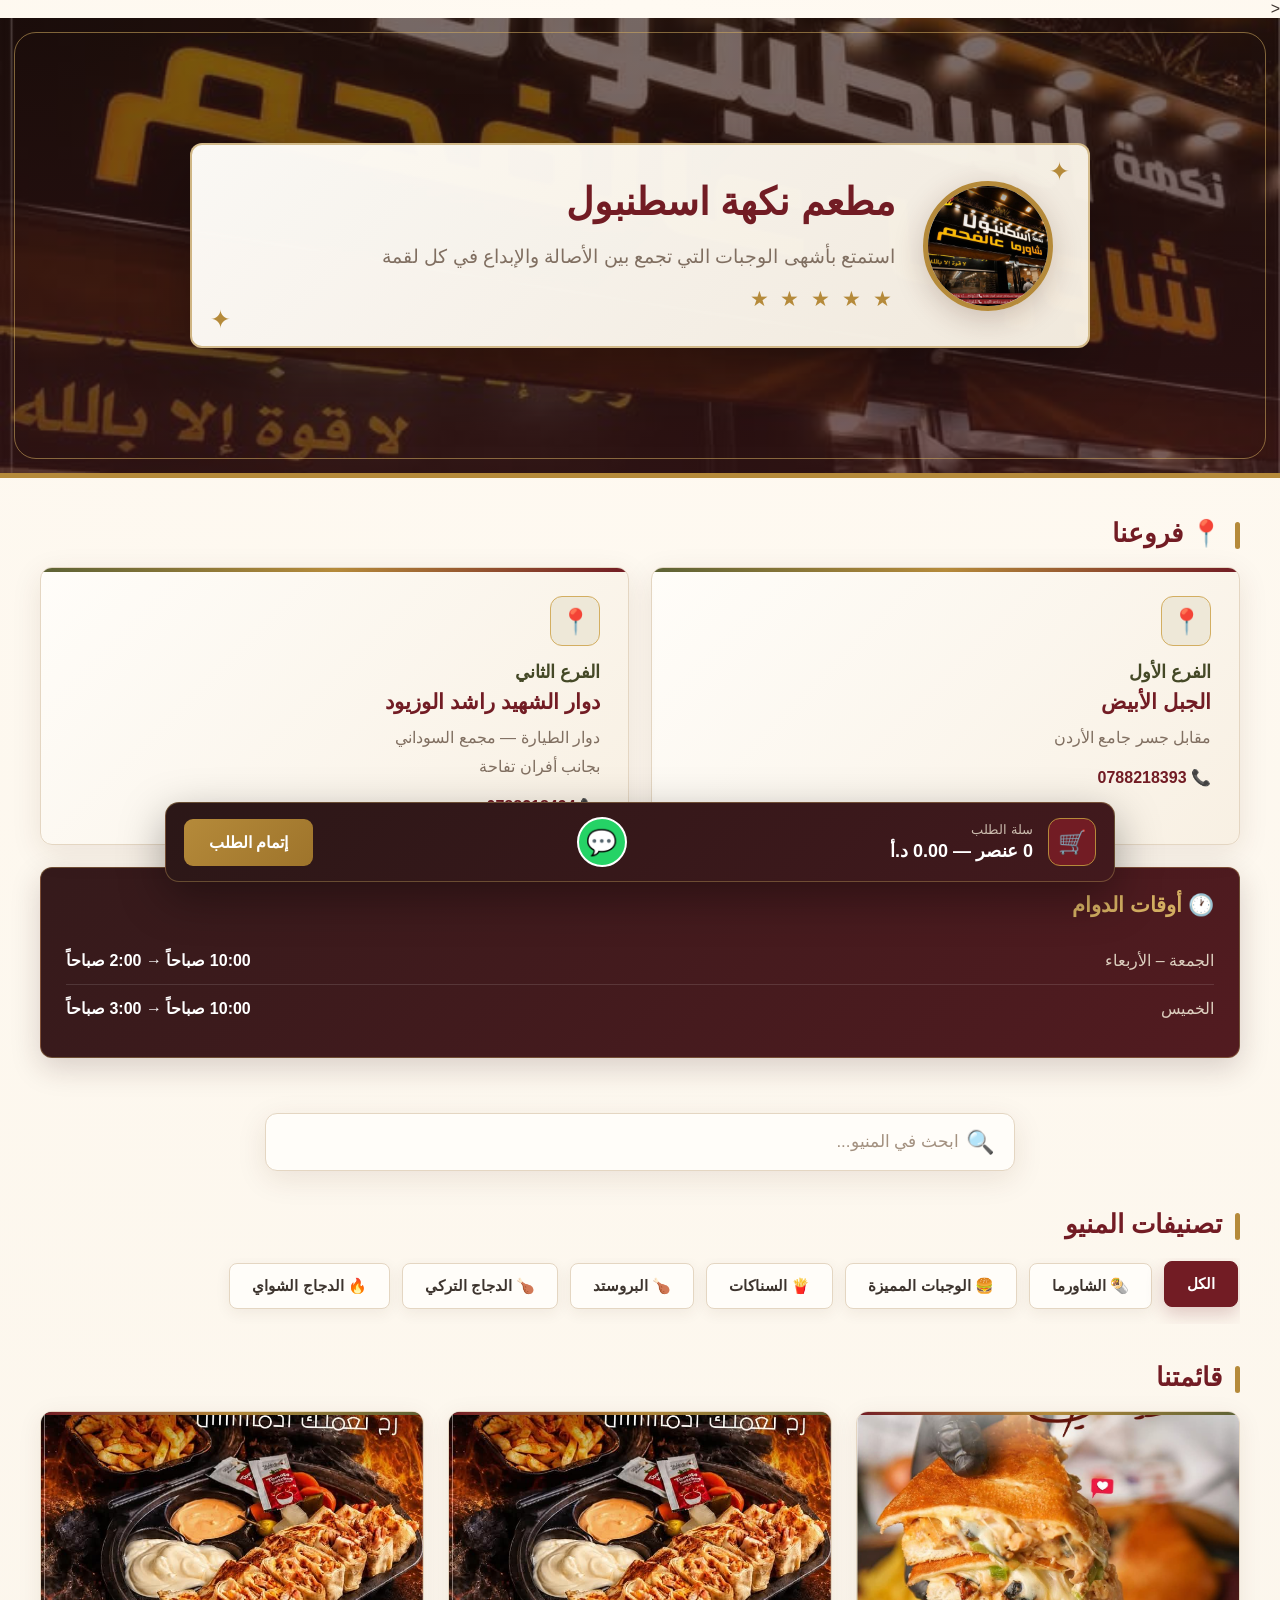
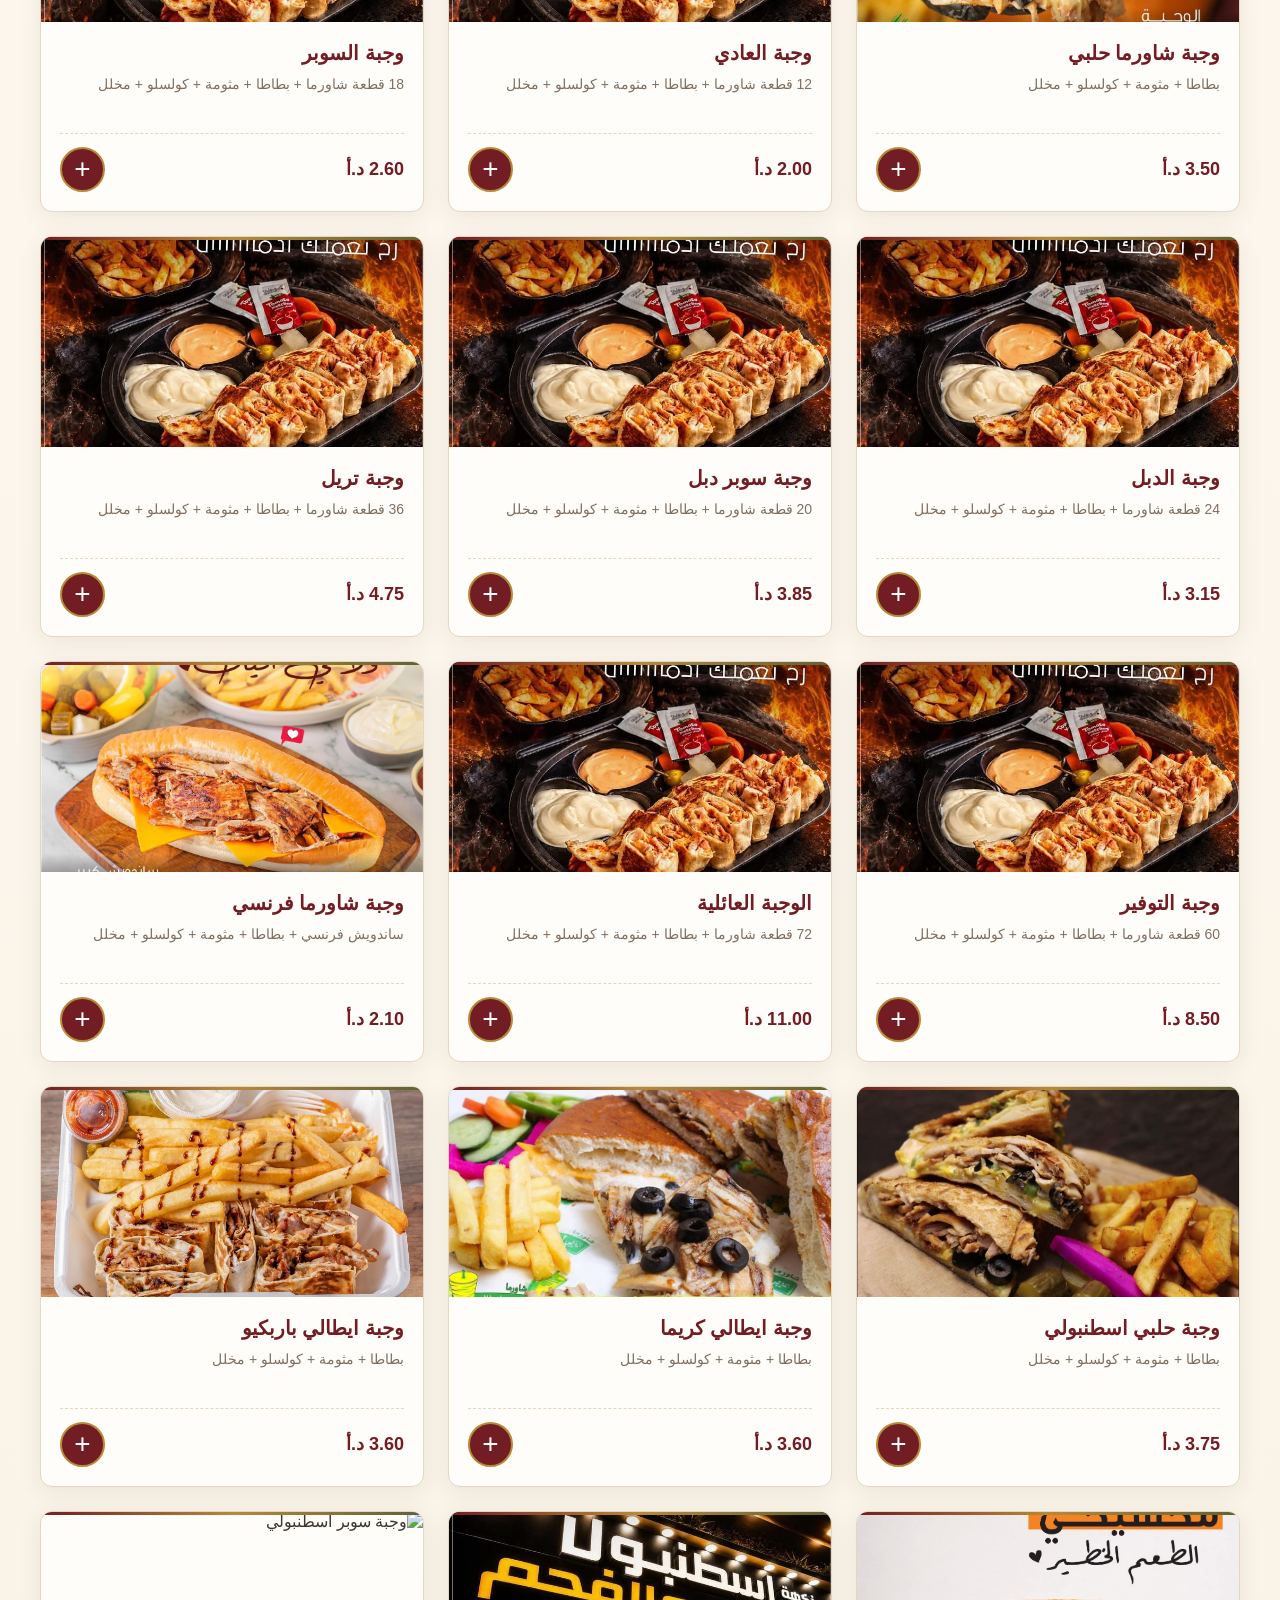
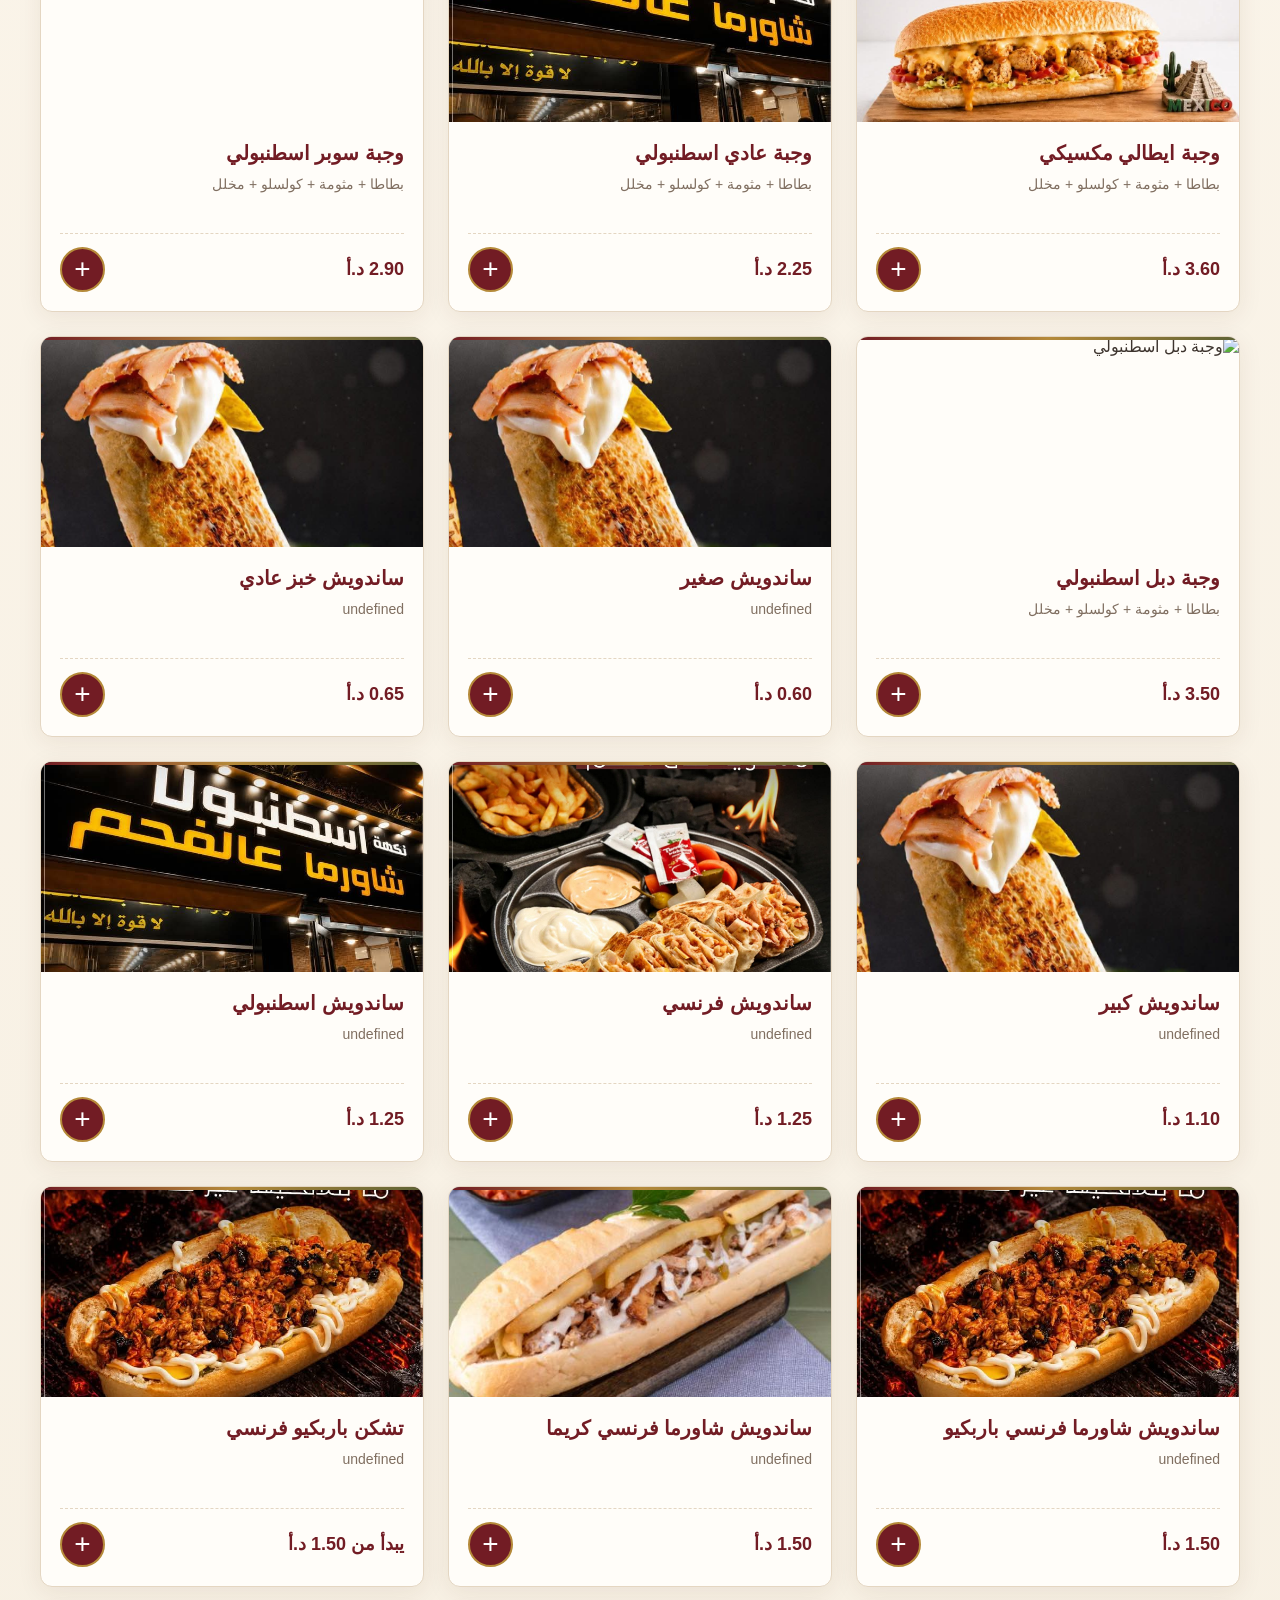
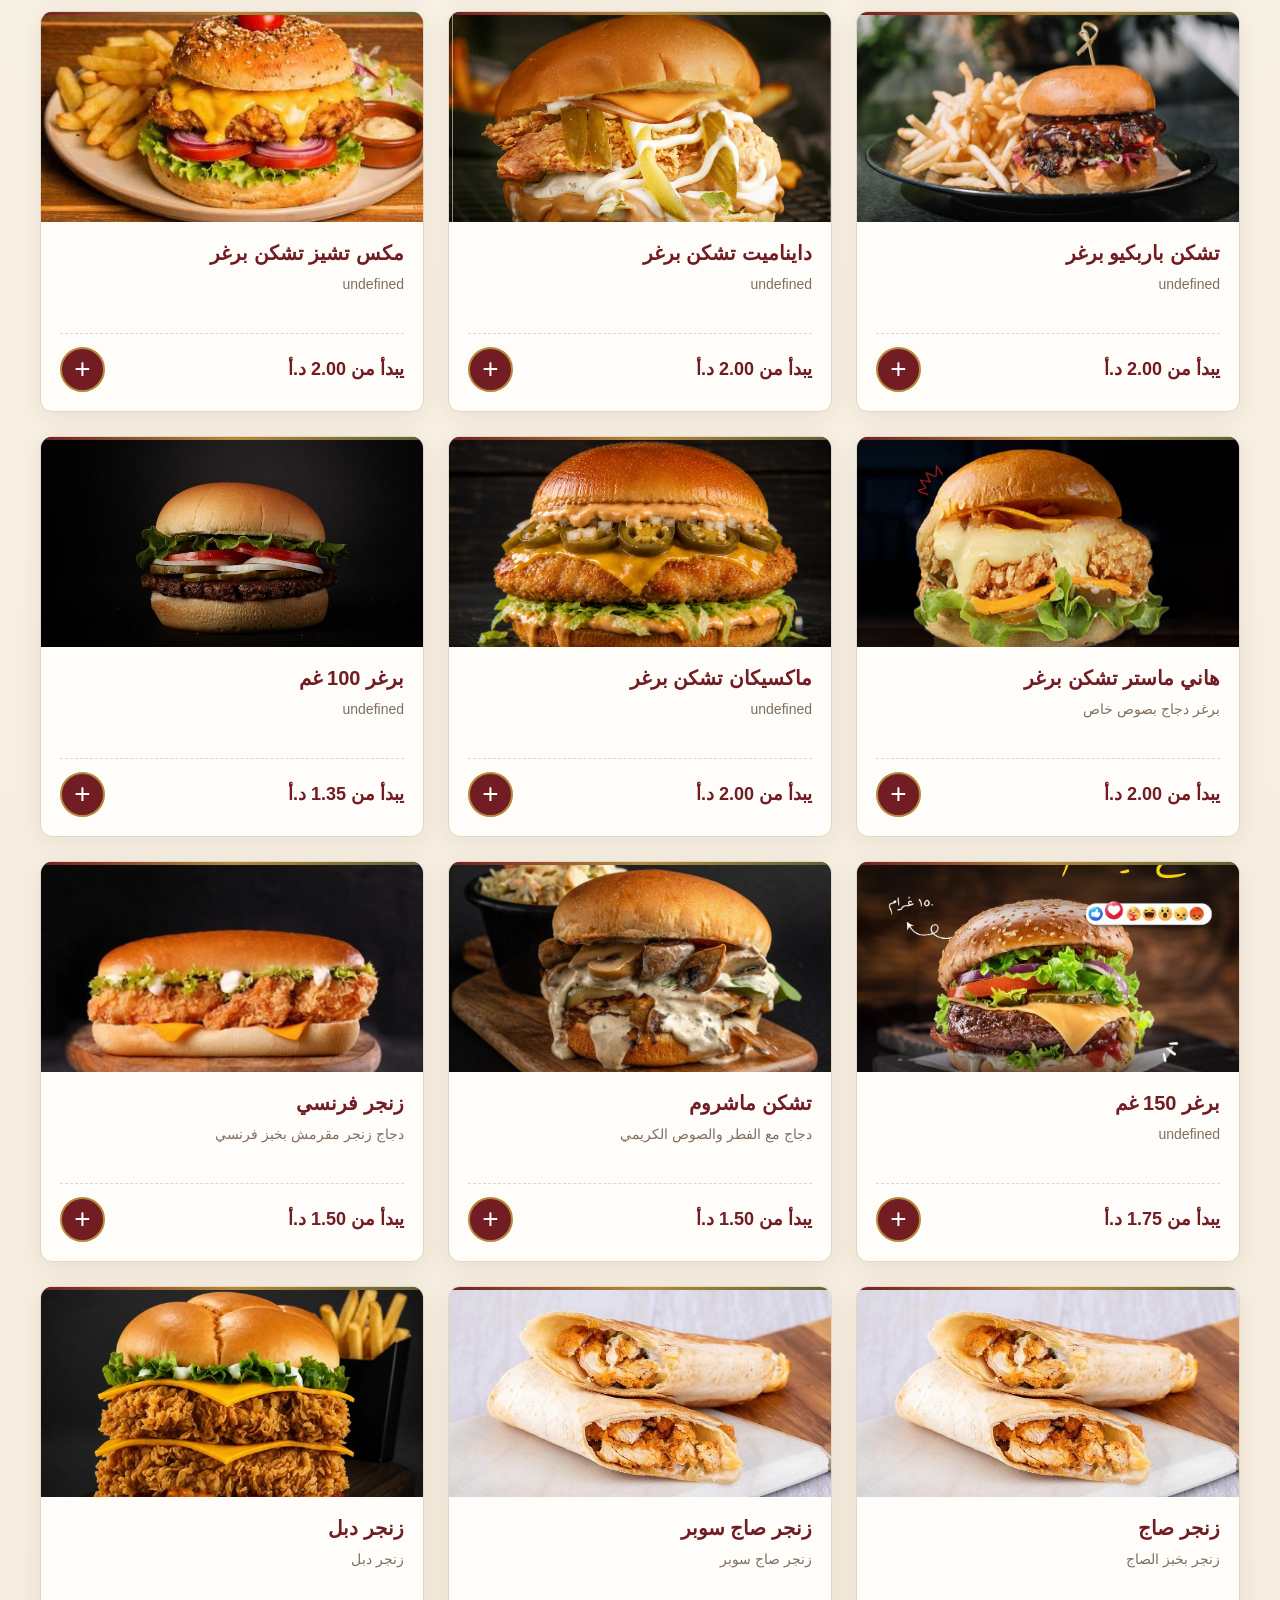
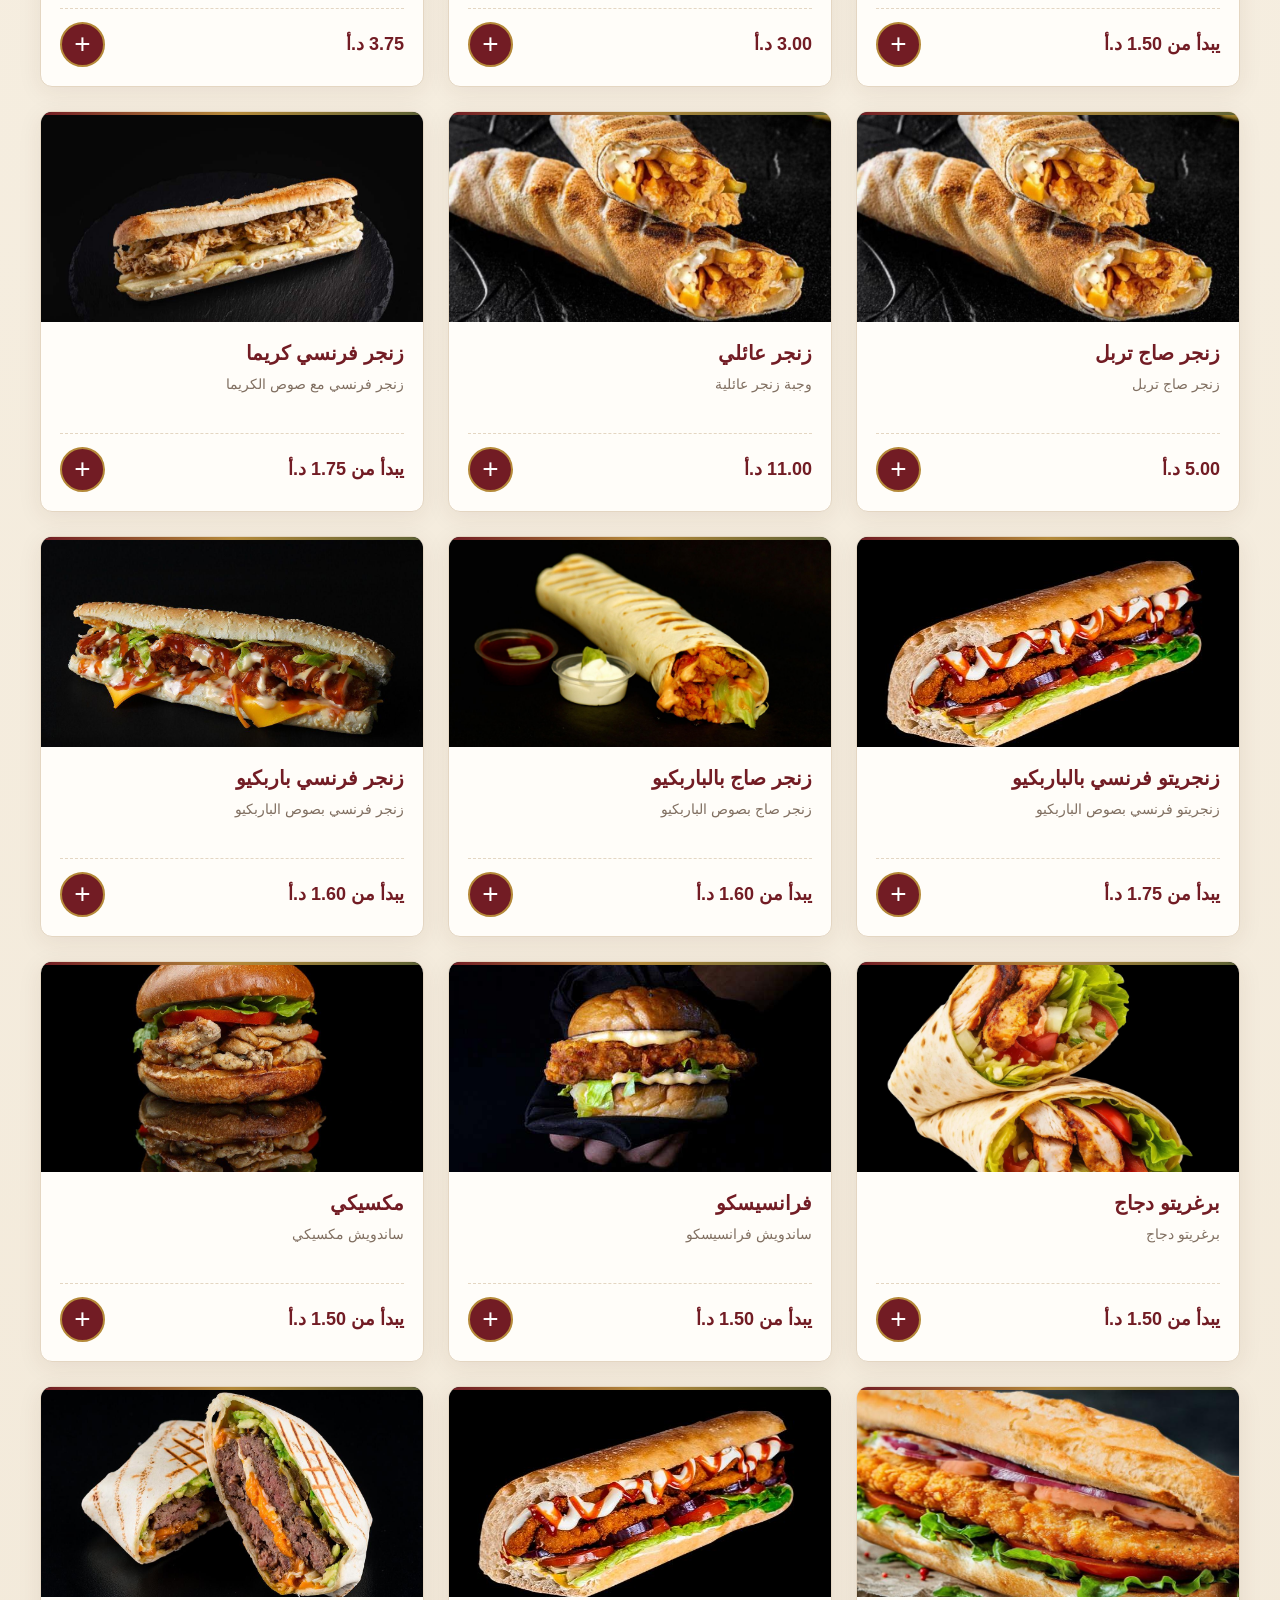
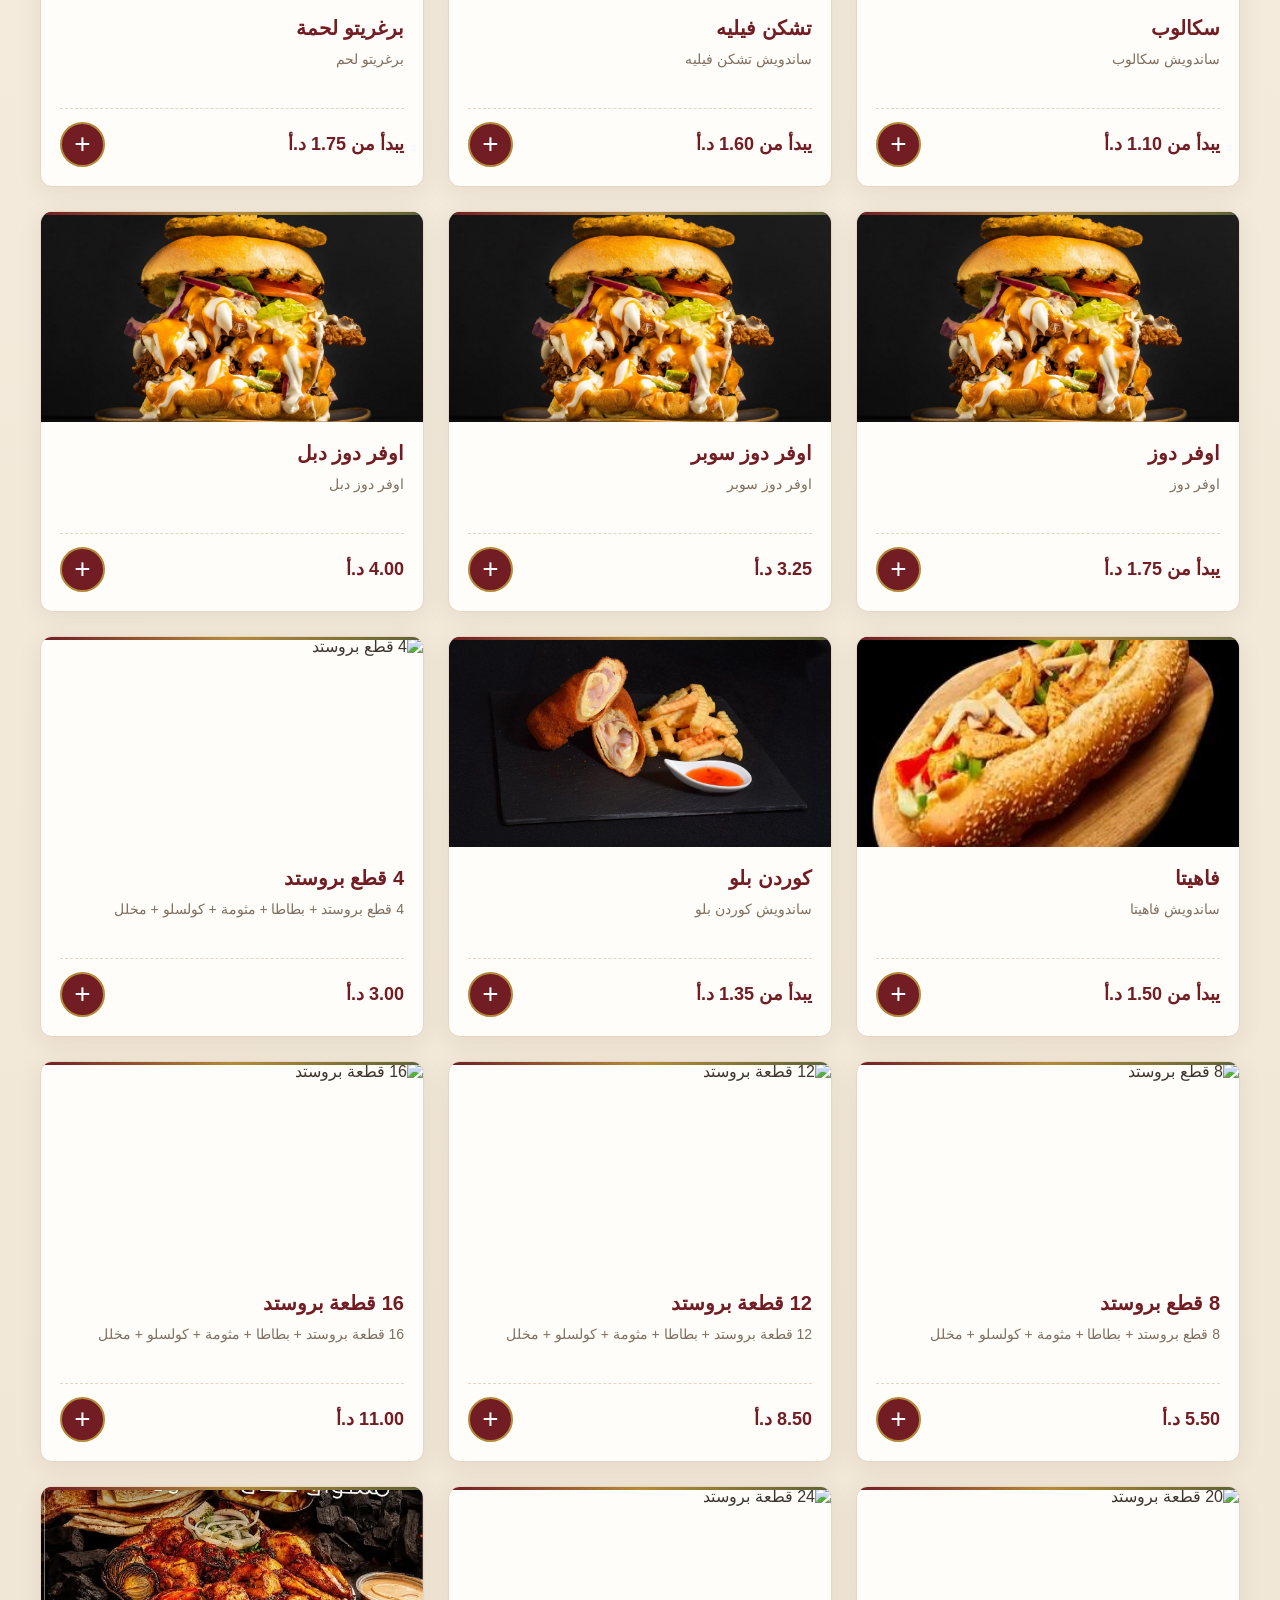
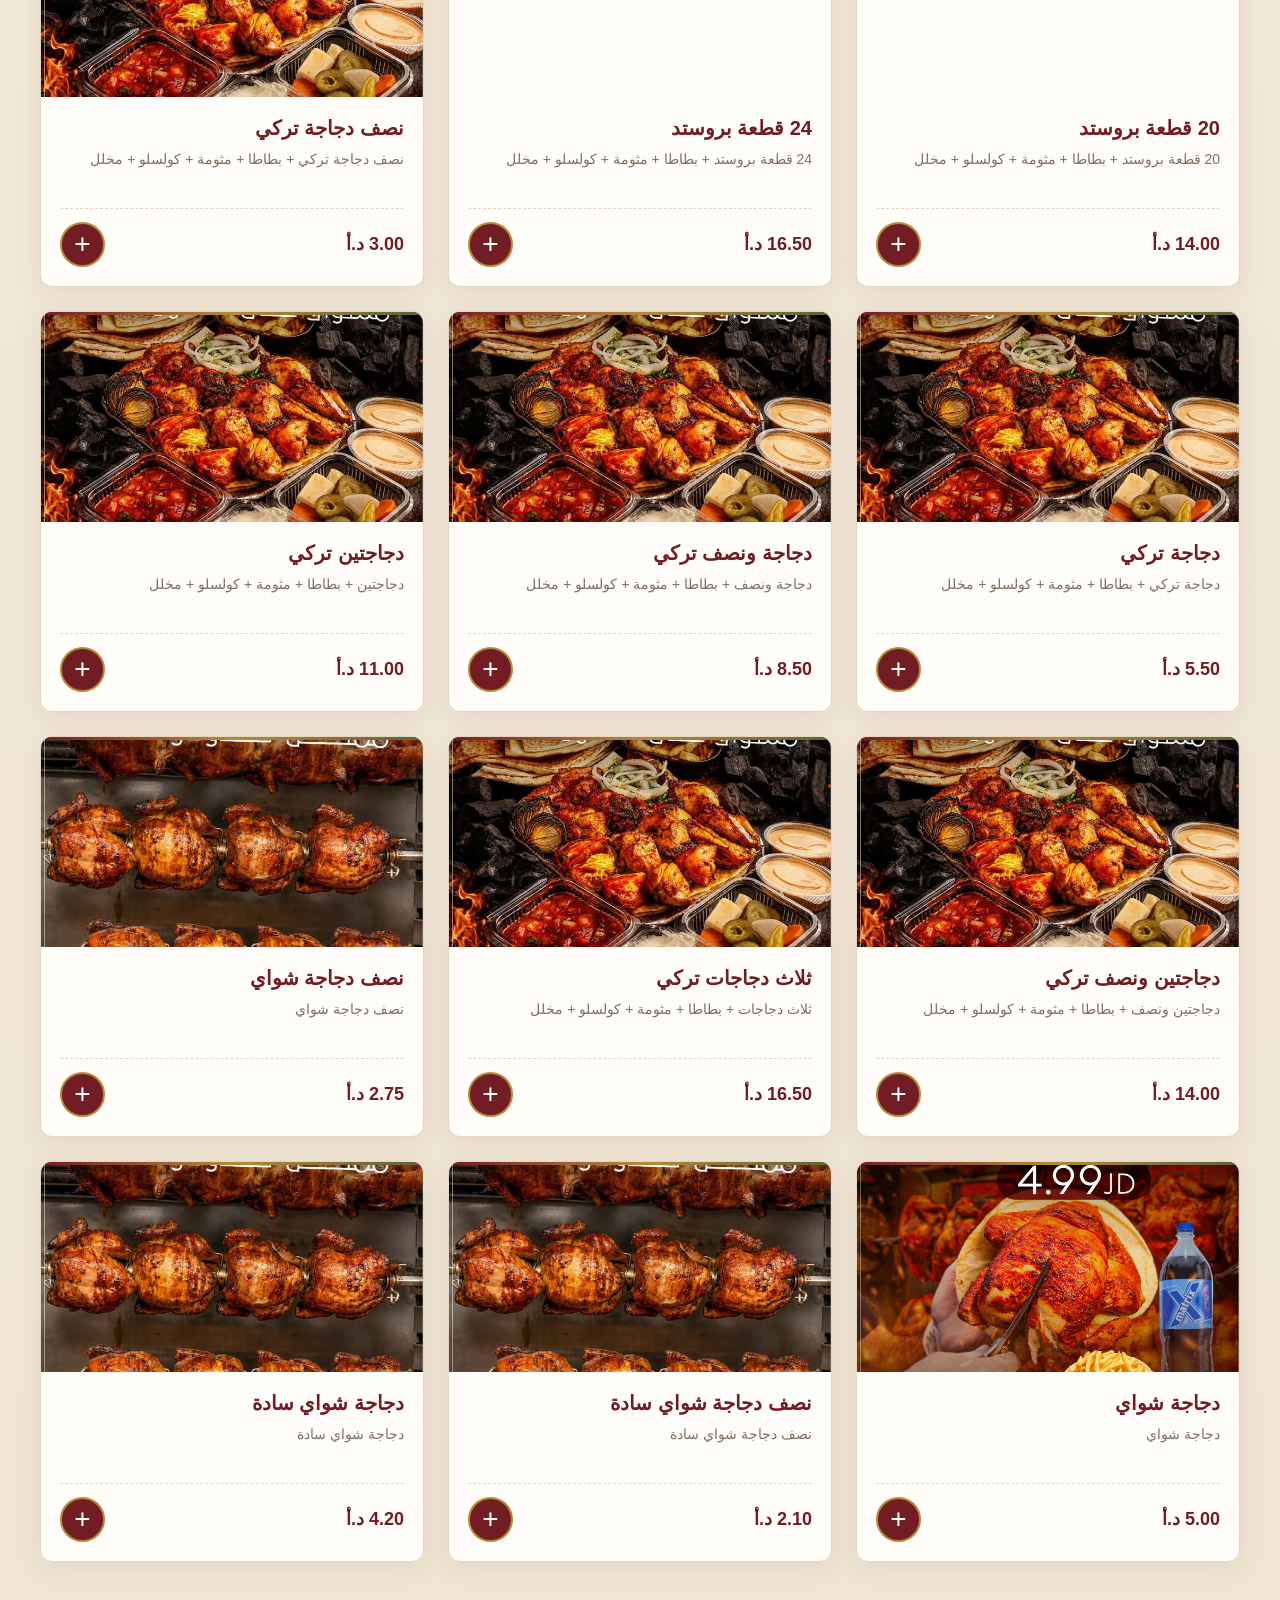
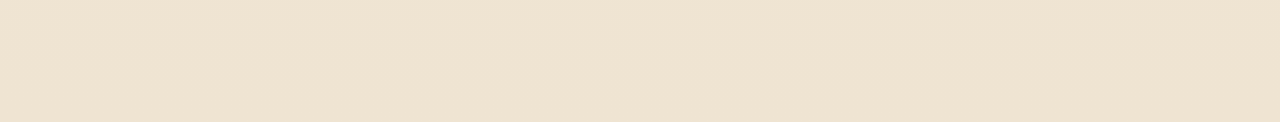
==== index.html @ ce53e2af "Add files via upload" ====
<!DOCTYPE html>
<html lang="ar" dir="rtl">

<head>
  <meta charset="UTF-8">
  <meta name="viewport" content="width=device-width, initial-scale=1.0">

  <title>مطعم نكهة اسطنبول</title>

  <<style>

  /* =========================
     SHAMI THEME
  ========================= */

  * {
    box-sizing: border-box;
    margin: 0;
    padding: 0;
  }

  :root {
    --burgundy: #721c24;
    --burgundy-dark: #4d1118;
    --burgundy-light: #8f2932;
    --olive: #5d6235;
    --olive-dark: #454927;
    --gold: #b58a3a;
    --gold-light: #d3ae61;
    --cream: #f7f0e3;
    --cream-dark: #eee2cf;
    --white: #fffdf9;
    --dark: #241d19;
    --text: #3d342e;
    --muted: #806f61;
    --border: #e4d6c2;
    --shadow: 0 8px 30px rgba(77, 39, 24, 0.10);
  }

  body {
    font-family: Tahoma, Arial, sans-serif;
    background:
      radial-gradient(
        circle at top,
        #fffaf2 0%,
        #f7f0e3 45%,
        #efe4d2 100%
      );
    color: var(--text);
  }


  /* =========================
     HERO
  ========================= */

  .hero {
    min-height: 460px;
    position: relative;

    background:
      linear-gradient(
        rgba(42, 20, 16, 0.62),
        rgba(61, 24, 25, 0.70)
      ),
      url("WhatsApp Image 2026-10-06 at 8.23.24 PM (1).jpeg")
      center/cover;

    display: flex;
    align-items: center;
    justify-content: center;

    padding: 35px 20px;

    border-bottom:
      5px solid var(--gold);
  }

  .hero::before {
    content: "";
    position: absolute;
    inset: 14px;

    border:
      1px solid rgba(211,174,97,0.55);

    border-radius: 22px;

    pointer-events: none;
  }

  .hero-card {
    position: relative;

    width: min(900px, 95%);

    background:
      linear-gradient(
        135deg,
        rgba(255,253,249,0.98),
        rgba(247,240,227,0.97)
      );

    border-radius: 12px;

    padding: 35px;

    display: flex;
    align-items: center;

    gap: 28px;

    box-shadow:
      0 25px 70px rgba(0,0,0,0.30);

    border:
      2px solid rgba(181,138,58,0.55);
  }

  .hero-card::before,
  .hero-card::after {
    content: "✦";

    position: absolute;

    color: var(--gold);

    font-size: 25px;
  }

  .hero-card::before {
    top: 12px;
    right: 18px;
  }

  .hero-card::after {
    bottom: 12px;
    left: 18px;
  }

  .restaurant-logo {
    width: 130px;
    height: 130px;

    min-width: 130px;

    border-radius: 50%;

    object-fit: cover;

    border:
      5px solid var(--gold);

    box-shadow:
      0 8px 30px rgba(75,30,20,0.22);
  }

  .hero-content h1 {
    font-size: 38px;

    color: var(--burgundy);

    margin-bottom: 15px;

    font-weight: 800;
  }

  .hero-content p {
    font-size: 19px;

    line-height: 1.9;

    color: var(--muted);
  }

  .stars {
    color: var(--gold);

    font-size: 21px;

    margin-top: 12px;

    letter-spacing: 3px;
  }


  /* =========================
     MAIN
  ========================= */

  .container {
    width: min(1200px, 94%);

    margin: auto;

    padding-bottom: 160px;
  }


  /* =========================
     SEARCH
  ========================= */

  .search-box {
    margin: 35px auto 25px;

    position: relative;

    max-width: 750px;
  }

  .search-box input {
    width: 100%;

    padding: 18px 55px 18px 20px;

    border:
      1px solid var(--border);

    border-radius: 12px;

    background: var(--white);

    box-shadow: var(--shadow);

    font-size: 17px;

    outline: none;

    color: var(--text);
  }

  .search-box input::placeholder {
    color: #a39180;
  }

  .search-box input:focus {
    border-color: var(--gold);

    box-shadow:
      0 5px 25px rgba(181,138,58,0.15);
  }

  .search-icon {
    position: absolute;

    right: 20px;

    top: 50%;

    transform: translateY(-50%);

    font-size: 23px;

    color: var(--burgundy);
  }


  /* =========================
     SECTION TITLE
  ========================= */

  .section-title {
    font-size: 26px;

    margin: 38px 0 18px;

    color: var(--burgundy);

    font-weight: 800;

    position: relative;

    padding-right: 18px;
  }

  .section-title::before {
    content: "";

    position: absolute;

    right: 0;
    top: 4px;

    width: 5px;
    height: 27px;

    background: var(--gold);

    border-radius: 4px;
  }


  /* =========================
     CATEGORIES
  ========================= */

  .categories {
    display: flex;

    gap: 12px;

    overflow-x: auto;

    padding: 5px 2px 15px;
  }

  .categories::-webkit-scrollbar {
    display: none;
  }

  .category-btn {
    border:
      1px solid var(--border);

    background: var(--white);

    color: var(--text);

    padding: 13px 22px;

    border-radius: 8px;

    white-space: nowrap;

    cursor: pointer;

    font-size: 15px;

    font-weight: 600;

    box-shadow:
      0 4px 15px rgba(77,39,24,0.07);

    transition: 0.25s;
  }

  .category-btn:hover,
  .category-btn.active {
    background: var(--burgundy);

    border-color: var(--burgundy);

    color: white;

    transform: translateY(-2px);

    box-shadow:
      0 7px 18px rgba(114,28,36,0.22);
  }


  /* =========================
     MENU
  ========================= */

  .menu-grid {
    display: grid;

    grid-template-columns:
      repeat(3, 1fr);

    gap: 24px;
  }

  .food-card {
    background: var(--white);

    border-radius: 12px;

    overflow: hidden;

    box-shadow:
      0 5px 25px rgba(77,39,24,0.08);

    transition: 0.25s;

    border:
      1px solid var(--border);

    position: relative;
  }

  .food-card::after {
    content: "";

    position: absolute;

    top: 0;
    left: 0;
    right: 0;

    height: 3px;

    background:
      linear-gradient(
        90deg,
        var(--burgundy),
        var(--gold),
        var(--olive)
      );
  }

  .food-card:hover {
    transform: translateY(-6px);

    box-shadow:
      0 15px 35px rgba(77,39,24,0.15);
  }

  .food-image {
    width: 100%;

    height: 210px;

    object-fit: cover;

    display: block;
  }

  .food-info {
    padding: 19px;
  }

  .food-info h3 {
    font-size: 20px;

    margin-bottom: 8px;

    color: var(--burgundy);

    font-weight: 800;
  }

  .food-description {
    color: var(--muted);

    font-size: 14px;

    line-height: 1.7;

    min-height: 45px;
  }

  .food-bottom {
    display: flex;

    align-items: center;

    justify-content: space-between;

    gap: 10px;

    margin-top: 15px;

    padding-top: 13px;

    border-top:
      1px dashed var(--border);
  }

  .price {
    font-size: 18px;

    font-weight: bold;

    color: var(--burgundy);
  }

  .add-btn {
    width: 45px;

    height: 45px;

    border:
      2px solid var(--gold);

    border-radius: 50%;

    background: var(--burgundy);

    color: white;

    font-size: 28px;

    cursor: pointer;

    transition: 0.2s;

    flex-shrink: 0;
  }

  .add-btn:hover {
    background: var(--gold);

    border-color: var(--gold);

    transform: scale(1.08);
  }


  /* =========================
     BRANCHES
  ========================= */

  .branches-section {
    width: min(1200px, 94%);

    margin: 40px auto 0;

    padding-bottom: 20px;
  }

  .branches-grid {
    display: grid;

    grid-template-columns:
      repeat(2, 1fr);

    gap: 22px;
  }

  .branch-card {
    background:
      linear-gradient(
        135deg,
        var(--white),
        #f8f0e3
      );

    border-radius: 12px;

    padding: 28px;

    box-shadow: var(--shadow);

    border:
      1px solid var(--border);

    transition: 0.25s;

    position: relative;

    overflow: hidden;
  }

  .branch-card::before {
    content: "";

    position: absolute;

    top: 0;
    right: 0;

    width: 100%;
    height: 4px;

    background:
      linear-gradient(
        90deg,
        var(--olive),
        var(--gold),
        var(--burgundy)
      );
  }

  .branch-card:hover {
    transform: translateY(-5px);

    box-shadow:
      0 12px 30px rgba(77,39,24,0.14);
  }

  .branch-icon {
    width: 50px;

    height: 50px;

    border-radius: 12px;

    background: #eee8d8;

    border:
      1px solid var(--gold-light);

    display: flex;

    align-items: center;

    justify-content: center;

    font-size: 25px;

    margin-bottom: 15px;
  }

  .branch-card h3 {
    color: var(--olive-dark);

    font-size: 18px;

    margin-bottom: 7px;
  }

  .branch-card h4 {
    color: var(--burgundy);

    font-size: 21px;

    margin-bottom: 10px;
  }

  .branch-card p {
    color: var(--muted);

    line-height: 1.8;

    margin-bottom: 15px;
  }

  .branch-card a {
    color: var(--burgundy);

    text-decoration: none;

    font-weight: bold;
  }

  .branch-card a:hover {
    color: var(--gold);
  }


  /* =========================
     WORKING HOURS
  ========================= */

  .working-hours {
    background:
      linear-gradient(
        135deg,
        #351a1b,
        #521b20
      );

    color: white;

    margin-top: 22px;

    border-radius: 12px;

    padding: 25px;

    border:
      1px solid rgba(211,174,97,0.35);

    box-shadow:
      0 10px 30px rgba(50,20,20,0.18);
  }

  .working-hours h3 {
    margin-bottom: 20px;

    font-size: 21px;

    color: var(--gold-light);
  }

  .hours-row {
    display: flex;

    justify-content: space-between;

    gap: 20px;

    padding: 14px 0;

    border-bottom:
      1px solid rgba(255,255,255,0.12);
  }

  .hours-row:last-child {
    border-bottom: none;
  }

  .hours-row span {
    color: #ddcfbf;
  }

  .hours-row strong {
    color: white;
  }


  /* =========================
     CART BAR
  ========================= */

  .cart-bar {
    position: fixed;

    bottom: 18px;

    left: 50%;

    transform: translateX(-50%);

    width: min(950px, 94%);

    background:
      linear-gradient(
        135deg,
        #2b1717,
        #42191d
      );

    color: white;

    border-radius: 14px;

    padding: 14px 18px;

    display: flex;

    align-items: center;

    justify-content: space-between;

    gap: 15px;

    box-shadow:
      0 15px 45px rgba(0,0,0,0.35);

    z-index: 1000;

    border:
      1px solid rgba(211,174,97,0.35);
  }

  .cart-info {
    display: flex;

    align-items: center;

    gap: 15px;
  }

  .cart-icon {
    width: 48px;

    height: 48px;

    background: var(--burgundy);

    border:
      1px solid var(--gold);

    border-radius: 12px;

    display: flex;

    align-items: center;

    justify-content: center;

    font-size: 23px;
  }

  .cart-text small {
    display: block;

    color: #cbbcae;

    margin-bottom: 3px;
  }

  .cart-text strong {
    font-size: 18px;

    color: white;
  }

  .checkout-btn {
    border: none;

    background:
      linear-gradient(
        135deg,
        var(--gold),
        #9e742b
      );

    color: white;

    padding: 14px 25px;

    border-radius: 9px;

    font-size: 16px;

    font-weight: bold;

    cursor: pointer;

    transition: 0.2s;
  }

  .checkout-btn:hover {
    background:
      linear-gradient(
        135deg,
        #d1a953,
        #b4832e
      );

    transform: translateY(-2px);
  }

  .whatsapp-btn {
    width: 50px;

    height: 50px;

    border:
      2px solid white;

    border-radius: 50%;

    background: #25D366;

    color: white;

    font-size: 25px;

    cursor: pointer;

    transition: 0.2s;
  }

  .whatsapp-btn:hover {
    transform: scale(1.08);
  }


  /* =========================
     MODAL
  ========================= */

  .modal-overlay {
    position: fixed;

    inset: 0;

    background:
      rgba(40,20,15,0.72);

    display: none;

    align-items: center;

    justify-content: center;

    z-index: 2000;

    padding: 20px;

    backdrop-filter: blur(4px);
  }

  .modal-overlay.show {
    display: flex;
  }

  .modal {
    width: min(520px, 100%);

    background:
      linear-gradient(
        135deg,
        #fffdf9,
        #f7f0e3
      );

    border-radius: 15px;

    padding: 25px;

    max-height: 90vh;

    overflow-y: auto;

    border:
      1px solid var(--gold-light);

    box-shadow:
      0 25px 70px rgba(0,0,0,0.35);
  }

  .modal-header {
    display: flex;

    justify-content: space-between;

    align-items: center;

    margin-bottom: 20px;
  }

  .modal-header h2 {
    color: var(--burgundy);
  }

  .close-btn {
    border:
      1px solid var(--border);

    background: #eee5d8;

    color: var(--burgundy);

    width: 38px;

    height: 38px;

    border-radius: 50%;

    font-size: 20px;

    cursor: pointer;
  }

  .close-btn:hover {
    background: var(--burgundy);

    color: white;
  }

  .selected-food {
    display: flex;

    gap: 15px;

    align-items: center;

    background: #f1e8da;

    padding: 12px;

    border-radius: 12px;

    margin-bottom: 20px;

    border:
      1px solid var(--border);
  }

  .selected-food img {
    width: 75px;

    height: 75px;

    border-radius: 10px;

    object-fit: cover;
  }

  .selected-food h3 {
    margin-bottom: 6px;

    color: var(--burgundy);
  }


  /* =========================
     OPTIONS
  ========================= */

  .size-title {
    font-weight: bold;

    margin-bottom: 12px;

    color: var(--olive-dark);
  }

  .sizes {
    display: grid;

    gap: 10px;

    margin-bottom: 20px;
  }

  .size-option {
    border:
      2px solid var(--border);

    padding: 14px;

    border-radius: 10px;

    cursor: pointer;

    display: flex;

    justify-content: space-between;

    align-items: center;

    transition: 0.2s;

    background: white;
  }

  .size-option:hover {
    border-color: var(--gold);
  }

  .size-option.selected {
    border-color: var(--burgundy);

    background: #fbf0ee;

    box-shadow:
      0 4px 12px rgba(114,28,36,0.08);
  }

  .size-option strong {
    color: var(--burgundy);
  }

  .modal-add {
    width: 100%;

    border: none;

    background:
      linear-gradient(
        135deg,
        var(--burgundy),
        var(--burgundy-dark)
      );

    color: white;

    padding: 16px;

    border-radius: 10px;

    font-size: 17px;

    font-weight: bold;

    cursor: pointer;

    transition: 0.2s;
  }

  .modal-add:hover {
    background: var(--olive-dark);

    transform: translateY(-1px);
  }


  /* =========================
     EMPTY SEARCH
  ========================= */

  .empty-search {
    grid-column: 1 / -1;

    text-align: center;

    padding: 60px 20px;

    color: var(--muted);
  }

  .empty-search div {
    font-size: 55px;

    margin-bottom: 15px;
  }


  /* =========================
     RESPONSIVE
  ========================= */

  @media (max-width: 900px) {

    .menu-grid {
      grid-template-columns:
        repeat(2, 1fr);
    }

  }


  @media (max-width: 650px) {

    .hero {
      min-height: 400px;
    }

    .hero::before {
      inset: 8px;
    }

    .hero-card {
      flex-direction: column;

      text-align: center;

      padding: 25px 18px;
    }

    .restaurant-logo {
      width: 105px;

      height: 105px;

      min-width: 105px;
    }

    .hero-content h1 {
      font-size: 28px;
    }

    .hero-content p {
      font-size: 16px;
    }

    .menu-grid {
      grid-template-columns: 1fr;
    }

    .food-image {
      height: 230px;
    }

    .branches-grid {
      grid-template-columns: 1fr;
    }

    .hours-row {
      flex-direction: column;

      gap: 6px;
    }

    .cart-bar {
      padding: 10px;

      border-radius: 12px;
    }

    .cart-text strong {
      font-size: 14px;
    }

    .checkout-btn {
      padding: 12px 15px;

      font-size: 14px;
    }

    .whatsapp-btn {
      display: none;
    }

  }

</style>

</head>


<body>


  <!-- =========================
       HERO
  ========================= -->

  <section class="hero">

    <div class="hero-card">

      <img
        class="restaurant-logo"
        src="WhatsApp Image 2026-10-06 at 8.23.24 PM (1).jpeg"
        alt="مطعم نكهة اسطنبول"
      >

      <div class="hero-content">

        <h1>
          مطعم نكهة اسطنبول
        </h1>

        <p>
          استمتع بأشهى الوجبات التي تجمع بين الأصالة
          والإبداع في كل لقمة
        </p>

        <div class="stars">
          ★ ★ ★ ★ ★
        </div>

      </div>

    </div>

  </section>



  <!-- =========================
       BRANCHES
  ========================= -->

  <section class="branches-section">

    <h2 class="section-title">
      📍 فروعنا
    </h2>

    <div class="branches-grid">


      <!-- BRANCH 1 -->

      <div class="branch-card">

        <div class="branch-icon">
          📍
        </div>

        <h3>
          الفرع الأول
        </h3>

        <h4>
          الجبل الأبيض
        </h4>

        <p>
          مقابل جسر جامع الأردن
        </p>

        <a href="tel:0788218393">
          📞 0788218393
        </a>

      </div>


      <!-- BRANCH 2 -->

      <div class="branch-card">

        <div class="branch-icon">
          📍
        </div>

        <h3>
          الفرع الثاني
        </h3>

        <h4>
          دوار الشهيد راشد الوزيود
        </h4>

        <p>
          دوار الطيارة — مجمع السوداني
          <br>
          بجانب أفران تفاحة
        </p>

        <a href="tel:0788218494">
          📞 0788218494
        </a>

      </div>

    </div>


    <!-- WORKING HOURS -->

    <div class="working-hours">

      <h3>
        🕐 أوقات الدوام
      </h3>

      <div class="hours-row">

        <span>
          الجمعة – الأربعاء
        </span>

        <strong>
          10:00 صباحاً → 2:00 صباحاً
        </strong>

      </div>

      <div class="hours-row">

        <span>
          الخميس
        </span>

        <strong>
          10:00 صباحاً → 3:00 صباحاً
        </strong>

      </div>

    </div>

  </section>



  <!-- =========================
       MAIN
  ========================= -->

  <main class="container">


    <!-- SEARCH -->

    <div class="search-box">

      <span class="search-icon">
        🔍
      </span>

      <input
        type="text"
        id="searchInput"
        placeholder="ابحث في المنيو..."
      >

    </div>



    <!-- CATEGORIES -->

    <h2 class="section-title">
      تصنيفات المنيو
    </h2>


    <div class="categories">

      <button
        class="category-btn active"
        data-category="all">

        الكل

      </button>


      <button
        class="category-btn"
        data-category="shawarma">

        🌯 الشاورما

      </button>


      <button
        class="category-btn"
        data-category="special">

        🍔 الوجبات المميزة

      </button>


      <button
        class="category-btn"
        data-category="snacks">

        🍟 السناكات

      </button>


      <button
        class="category-btn"
        data-category="broasted">

        🍗 البروستد

      </button>


      <button
        class="category-btn"
        data-category="turkish">

        🍗 الدجاج التركي

      </button>


      <button
        class="category-btn"
        data-category="grilled">

        🔥 الدجاج الشواي

      </button>

    </div>



    <!-- MENU -->

    <h2 class="section-title">
      قائمتنا
    </h2>


    <div
      class="menu-grid"
      id="menuGrid">

    </div>


  </main>



  <!-- =========================
       CART BAR
  ========================= -->

  <div class="cart-bar">

    <div class="cart-info">

      <div class="cart-icon">
        🛒
      </div>

      <div class="cart-text">

        <small>
          سلة الطلب
        </small>

        <strong>

          <span id="cartCount">
            0
          </span>

          عنصر —

          <span id="cartTotal">
            0.00
          </span>

          د.أ

        </strong>

      </div>

    </div>


    <button
      class="whatsapp-btn"
      onclick="openWhatsApp()">

      💬

    </button>


    <button
      class="checkout-btn"
      onclick="goToCart()">

      إتمام الطلب

    </button>

  </div>



  <!-- =========================
       PRODUCT MODAL
  ========================= -->

  <div
    class="modal-overlay"
    id="sizeModal">


    <div class="modal">


      <div class="modal-header">

        <h2>
          اختر طلبك
        </h2>

        <button
          class="close-btn"
          onclick="closeModal()">

          ×

        </button>

      </div>


      <div
        class="selected-food"
        id="selectedFood">

      </div>


      <div class="size-title">

        اختر النوع:

      </div>


      <div
        class="sizes"
        id="sizesContainer">

      </div>


      <button
        class="modal-add"
        onclick="addSelectedToCart()">

        إضافة إلى السلة 🛒

      </button>


    </div>

  </div>



  <script>


    /* =========================================
       MENU DATA
    ========================================= */

    const menu = [


      /* =========================
         SHAWARMA
      ========================= */

      {
        id: 1,
        name: "وجبة شاورما حلبي",
        category: "shawarma",
        description:
          "بطاطا + مثومة + كولسلو + مخلل",
        image:
          "WhatsApp Image 2026-10-06 at 8.56.20 PM (2).jpeg",
        options: [
          {
            name: "وجبة",
            price: 3.50
          }
        ]
      },


      {
        id: 2,
        name: "وجبة العادي",
        category: "shawarma",
        description:
        " 12 قطعة شاورما + بطاطا + مثومة + كولسلو + مخلل",
        image:
          "WhatsApp Image 2026-10-06 at 8.23.24 PM.jpeg",
        options: [
          {
            name: "وجبة",
            price: 2.00
          }
        ]
      },


      {
        id: 3,
        name: "وجبة السوبر",
        category: "shawarma",
        description:
          "18 قطعة شاورما + بطاطا + مثومة + كولسلو + مخلل",
        image:
          "WhatsApp Image 2026-10-06 at 8.23.24 PM.jpeg",
        options: [
          {
            name: "وجبة",
            price: 2.60
          }
        ]
      },


      {
        id: 4,
        name: "وجبة الدبل",
        category: "shawarma",
        description:
          "24 قطعة شاورما + بطاطا + مثومة + كولسلو + مخلل",
        image:
          "WhatsApp Image 2026-10-06 at 8.23.24 PM.jpeg",
        options: [
          {
            name: "وجبة",
            price: 3.15
          }
        ]
      },


      {
        id: 5,
        name: "وجبة سوبر دبل",
        category: "shawarma",
        description:
          "20 قطعة شاورما + بطاطا + مثومة + كولسلو + مخلل",
        image:
          "WhatsApp Image 2026-10-06 at 8.23.24 PM.jpeg",
        options: [
          {
            name: "وجبة",
            price: 3.85
          }
        ]
      },


      {
        id: 6,
        name: "وجبة تريل",
        category: "shawarma",
        description:
          "36 قطعة شاورما + بطاطا + مثومة + كولسلو + مخلل",
        image:
          "WhatsApp Image 2026-10-06 at 8.23.24 PM.jpeg",
        options: [
          {
            name: "وجبة",
            price: 4.75
          }
        ]
      },


      {
        id: 7,
        name: "وجبة التوفير",
        category: "shawarma",
        description:
          "60 قطعة شاورما + بطاطا + مثومة + كولسلو + مخلل",
        image:
          "WhatsApp Image 2026-10-06 at 8.23.24 PM.jpeg",
        options: [
          {
            name: "وجبة",
            price: 8.50
          }
        ]
      },


      {
        id: 8,
        name: "الوجبة العائلية",
        category: "shawarma",
        description:
          "72 قطعة شاورما + بطاطا + مثومة + كولسلو + مخلل",
        image:
          "WhatsApp Image 2026-10-06 at 8.23.24 PM.jpeg",
        options: [
          {
            name: "وجبة",
            price: 11.00
          }
        ]
      },


      {
        id: 9,
        name: "وجبة شاورما فرنسي",
        category: "shawarma",
        description:
          "ساندويش فرنسي + بطاطا + مثومة + كولسلو + مخلل",
        image:
          "WhatsApp Image 2026-10-06 at 8.56.20 PM (3).jpeg",
        options: [
          {
            name: "وجبة",
            price: 2.10
          }
        ]
      },


      {
        id: 10,
        name: "وجبة حلبي اسطنبولي",
        category: "shawarma",
        description:
          "بطاطا + مثومة + كولسلو + مخلل",
        image:
          "maxresdefault.jpg",
        options: [
          {
            name: "وجبة",
            price: 3.75
          }
        ]
      },


      {
        id: 11,
        name: "وجبة ايطالي كريما",
        category: "shawarma",
        description:
          "بطاطا + مثومة + كولسلو + مخلل",
        image:
          "501064948_2692513180946375_468312385886680368_n.jpg",
        options: [
          {
            name: "وجبة",
            price: 3.60
          }
        ]
      },


      {
        id: 12,
        name: "وجبة ايطالي باربكيو",
        category: "shawarma",
        description:
          "بطاطا + مثومة + كولسلو + مخلل",
        image:
          "m8oZVJ6Y-FyjOYCHrdQ-HfLjAN71sgzV4wk8ygQkQunMZQ0Flw485lvEseSZRZxuC3Mz3w87U3Qh_7LASknmeMItWlAK3IrRd9xfti4vSvZzzTRr8w82TnuXVUsNAphcV4PHMJdsqAtLIrCsT3WkxOPfBZ3Is1U1cHXZyeKNFZ0Gn-Rdt48dgZYDW7UynQ.jpeg",
        options: [
          {
            name: "وجبة",
            price: 3.60
          }
        ]
      },


      {
        id: 13,
        name: "وجبة ايطالي مكسيكي",
        category: "shawarma",
        description:
          "بطاطا + مثومة + كولسلو + مخلل",
        image:
          "WhatsApp Image 2026-10-06 at 9.27.49 PM.jpeg",
        options: [
          {
            name: "وجبة",
            price: 3.60
          }
        ]
      },


      {
        id: 14,
        name: "وجبة عادي اسطنبولي",
        category: "shawarma",
        description:
          "بطاطا + مثومة + كولسلو + مخلل",
        image:
          "WhatsApp Image 2026-10-06 at 8.23.24 PM (1).jpeg",
        options: [
          {
            name: "وجبة",
            price: 2.25
          }
        ]
      },


      {
        id: 22,
        name: "وجبة سوبر اسطنبولي",
        category: "shawarma",
        description:
           " بطاطا + مثومة + كولسلو + مخلل",
        image:
          "https://images.unsplash.com/photo-1529006557810-274b9b2fc783?auto=format&fit=crop&w=800&q=80",
        options: [
          {
            name: "وجبة",
            price: 2.90
          }
        ]
      },


      {
        id: 23,
        name: "وجبة دبل اسطنبولي",
        category: "shawarma",
        description:
          "  بطاطا + مثومة + كولسلو + مخلل",
        image:
          "https://images.unsplash.com/photo-1529006557810-274b9b2fc783?auto=format&fit=crop&w=800&q=80",
        options: [
          {
            name: "وجبة",
            price: 3.50
          }
        ]
      },

      {
        id: 15,
        name: "ساندويش صغير",
        category: "shawarma",
        
         
        image:
          "WhatsApp Image 2026-10-06 at 9.43.40 PM.jpeg",
        options: [
          {
            name: "ساندويش",
            price: 0.60
          }
        ]
      },


      {
        id: 16,
        name: "ساندويش خبز عادي",
        category: "shawarma",
        
        image:
          "WhatsApp Image 2026-10-06 at 9.43.40 PM.jpeg",
        options: [
          {
            name: "ساندويش",
            price: 0.65
          }
        ]
      },


      {
        id: 17,
        name: "ساندويش كبير",
        category: "shawarma",
        
        image:
          "WhatsApp Image 2026-10-06 at 9.43.40 PM.jpeg",
        options: [
          {
            name: "ساندويش",
            price: 1.10
          }
        ]
      },


      {
        id: 18,
        name: "ساندويش فرنسي",
        category: "shawarma",
        
        image:
          "WhatsApp Image 2026-10-06 at 8.56.23 PM.jpeg",
        options: [
          {
            name: "ساندويش",
            price: 1.25
          }
        ]
      },


      {
        id: 19,
        name: "ساندويش اسطنبولي",
        category: "shawarma",
        
        image:
          "WhatsApp Image 2026-10-06 at 8.23.24 PM (1).jpeg",
        options: [
          {
            name: "ساندويش",
            price: 1.25
          }
        ]
      },


      {
        id: 20,
        name: "ساندويش شاورما فرنسي باربكيو",
        category: "shawarma",
        
        image:
          "WhatsApp Image 2026-10-06 at 8.56.24 PM (1).jpeg",
        options: [
          {
            name: "ساندويش",
            price: 1.50
          }
        ]
      },


      {
        id: 21,
        name: "ساندويش شاورما فرنسي كريما",
        category: "shawarma",
        
        image:
          "ArEMI-3h0ziqfueSB8nvVhsHHnJbN09D0q6diSJoX8gbqPcY8GYUWBsvpCzTrZaWt5Bg2e4To0107AqOPSK80Hl_U-IW-Uni_dVcfVJLjf26FBsIsNa27FWfP3Mb10uY86JQbcPEisZGj-0wVpLNGvwAKNPa5BAtDltDbvflLUsIrBHrki7JuzUKNP2LGT.jpeg",
        options: [
          {
            name: "ساندويش",
            price: 1.50
          }
        ]
      },



      /* =========================
         SPECIAL MEALS
      ========================= */

      {
        id: 30,
        name: "تشكن باربكيو فرنسي",
        category: "special",
    
        image:
          "WhatsApp Image 2026-10-06 at 8.56.24 PM (1).jpeg",
        options: [
          {
            name: "ساندويش",
            price: 1.50
          },
          {
            name: "وجبة",
            price: 2.25
          }
        ]
      },


      {
        id: 31,
        name: "تشكن باربكيو برغر",
        category: "special",
        image:
          "EPxyn4Jx0AN7hs1fzn4kOJXp1UKzEhc3Bc9qbowWCDuBfZRmIPSG7MAklJLpo2lwVKQyqFTFcmWDlZr0gEM6hTrbfHSXODTqPqIFoJ2xbv2EQwkCZ2ExJ7JgXhQIPHLI3rPsjyykZtZFmO_DX8VY_QOR5BN8jJ7oS5KBpOo24SFapJw9g7Pq-kX-mQLf4S.jpeg",
        options: [
          {
            name: "ساندويش",
            price: 2.00
          },
          {
            name: "وجبة",
            price: 2.25
          }
        ]
      },


      {
        id: 32,
        name: "دايناميت تشكن برغر",
        category: "special",
        image:
          "WhatsApp Image 2026-10-06 at 8.56.23 PM (2).jpeg",
        options: [
          {
            name: "ساندويش",
            price: 2.00
          },
          {
            name: "وجبة",
            price: 2.75
          }
        ]
      },


      {
        id: 33,
        name: "مكس تشيز تشكن برغر",
        category: "special",
        image:
          "DKtIr0rUnWBbKF8FXkqVTSZEuxfge6VPiLmHA2UejiH--WXuSY_qPk2VjNZ-p32DffwzMQYnSVZGS_xT8LieeIcnpRZW_bz4AFWZAAK6XQ6BGKSYTUbeQFA0tD6dGId9AioiTroNrFMfWqYv9oWsa4jiRSvYoKdm7oWSnW6ZnaO2NcPKv67cc8GpC10zUe.jpeg",
        options: [
          {
            name: "ساندويش",
            price: 2.00
          },
          {
            name: "وجبة",
            price: 2.75
          }
        ]
      },


      {
        id: 34,
        name: "هاني ماستر تشكن برغر",
        category: "special",
        description: "برغر دجاج بصوص خاص",
        image:
          "WhatsApp Image 2026-10-06 at 8.56.19 PM (1).jpeg",
        options: [
          {
            name: "ساندويش",
            price: 2.00
          },
          {
            name: "وجبة",
            price: 2.75
          }
        ]
      },


      {
        id: 35,
        name: "ماكسيكان تشكن برغر",
        category: "special",
        image:
          "tXJwYPMn6rXfEszTm5V2VHVVU6GyMcwKtbFGndhI7zCHZOKuyYZ48YCCY6d_-ZgP9iWXPPbKWE9RG3elFDmLgx4u5Vp36a5BnI1vqWZ2PnS_GW0I3_07S7r5LCpfUke_bldPjdOAmxuGosC_-K29tiK1aWo26BVxm0lzKZt9hVU7Ew5wCZXM9gJOCVJZQg.jpeg",
        options: [
          {
            name: "ساندويش",
            price: 2.00
          },
          {
            name: "وجبة",
            price: 2.75
          }
        ]
      },


      {
        id: 36,
        name: "برغر 100 غم",
        category: "special",
        image:
          "l9awLsU-OPimCJf2pgsoZhngyZoTXMTBLPaq1FKlNJQD2oUiN4nAZ5XDFnl9NX7urr04Wy3y30pqCoO84BwuBxhqk0vOF2nVoZPDosAl13-v7rcJ5sMRCgb_-v_0HmIwgZ42uke4IxF7_U1ysvTgu0sQquEntmCHnDluq5y2WRQ.jpeg",
        options: [
          {
            name: "ساندويش",
            price: 1.35
          },
          {
            name: "وجبة",
            price: 2.15
          }
        ]
      },

{
        id: 36,
        name: "برغر 150 غم",
        category: "special",
        image:
          "WhatsApp Image 2026-10-06 at 8.56.20 PM (1).jpeg",
        options: [
          {
            name: "ساندويش",
            price: 1.75
          },
          {
            name: "وجبة",
            price: 2.50
          }
        ]
      },

      {
        id: 37,
        name: "تشكن ماشروم",
        category: "special",
        description: "دجاج مع الفطر والصوص الكريمي",
        image:
          "2.jpeg",
        options: [
          {
            name: "ساندويش",
            price: 1.50
          },
          {
            name: "وجبة",
            price: 2.25
          }
        ]
      },


      {
        id: 38,
        name: "زنجر فرنسي",
        category: "special",
        description: "دجاج زنجر مقرمش بخبز فرنسي",
        image:
          "3.jpeg",
        options: [
          {
            name: "ساندويش",
            price: 1.50
          },
          {
            name: "وجبة",
            price: 2.25
          }
        ]
      },


      {
        id: 39,
        name: "زنجر صاج",
        category: "special",
        description: "زنجر بخبز الصاج",
        image:
          "4.jpeg",
        options: [
          {
            name: "ساندويش",
            price: 1.50
          },
          {
            name: "وجبة",
            price: 2.25
          }
        ]
      },


      {
        id: 40,
        name: "زنجر صاج سوبر",
        category: "special",
        description: "زنجر صاج سوبر",
        image:
          "4.jpeg",
        options: [
          {
            name: "وجبة",
            price: 3.00
          }
        ]
      },


      {
        id: 41,
        name: "زنجر دبل",
        category: "special",
        description: "زنجر دبل",
        image:
          "5.jpeg",
        options: [
          {
            name: "وجبة",
            price: 3.75
          }
        ]
      },


      {
        id: 42,
        name: "زنجر صاج تربل",
        category: "special",
        description: "زنجر صاج تربل",
        image:
          "6.jpeg",
        options: [
          {
            name: "وجبة",
            price: 5.00
          }
        ]
      },


      {
        id: 43,
        name: "زنجر عائلي",
        category: "special",
        description: "وجبة زنجر عائلية",
        image:
          "6.jpeg",
        options: [
          {
            name: "وجبة",
            price: 11.00
          }
        ]
      },


      {
        id: 44,
        name: "زنجر فرنسي كريما",
        category: "special",
        description: "زنجر فرنسي مع صوص الكريما",
        image:
          "7.jpeg",
        options: [
          {
            name: "ساندويش",
            price: 1.75
          },
          {
            name: "وجبة",
            price: 2.50
          }
        ]
      },


      {
        id: 45,
        name: "زنجريتو فرنسي بالباربكيو",
        category: "special",
        description: "زنجريتو فرنسي بصوص الباربكيو",
        image:
          "8.jpeg",
        options: [
          {
            name: "ساندويش",
            price: 1.75
          },
          {
            name: "وجبة",
            price: 2.50
          }
        ]
      },


      {
        id: 46,
        name: "زنجر صاج بالباربكيو",
        category: "special",
        description: "زنجر صاج بصوص الباربكيو",
        image:
          "9.jpeg",
        options: [
          {
            name: "ساندويش",
            price: 1.60
          },
          {
            name: "وجبة",
            price: 2.50
          }
        ]
      },


      {
        id: 47,
        name: "زنجر فرنسي باربكيو",
        category: "special",
        description: "زنجر فرنسي بصوص الباربكيو",
        image:
          "yj-Vefmup-smcFRpnLtxcL3lbaW7aLon8JOyz8STMCOCw3WSqYkr0MIqICUFeB45UT23nSnVSN7Eaht-GPUY-hvR4Tdbu1fKpNtq3ev-FN0soQIFIQpPknkNopiOYM6F1Kw1G5GftNhlLqeplIKi-83ujnMekgdKXP_l8nwZccObLoxPNk2pvfR3YrFIu1.jpeg",
        options: [
          {
            name: "ساندويش",
            price: 1.60
          },
          {
            name: "وجبة",
            price: 2.50
          }
        ]
      },


      {
        id: 48,
        name: "برغريتو دجاج",
        category: "special",
        description: "برغريتو دجاج",
        image:
          "10.jpeg",
        options: [
          {
            name: "ساندويش",
            price: 1.50
          },
          {
            name: "وجبة",
            price: 2.25
          }
        ]
      },


      /* =========================
         SNACKS
      ========================= */

      {
        id: 50,
        name: "فرانسيسكو",
        category: "snacks",
        description: "ساندويش فرانسيسكو",
        image:
          "11.jpeg",
        options: [
          {
            name: "ساندويش",
            price: 1.50
          },
          {
            name: "وجبة",
            price: 2.25
          }
        ]
      },


      {
        id: 51,
        name: "مكسيكي",
        category: "snacks",
        description: "ساندويش مكسيكي",
        image:
          "12.jpeg",
        options: [
          {
            name: "ساندويش",
            price: 1.50
          },
          {
            name: "وجبة",
            price: 2.25
          }
        ]
      },


      {
        id: 52,
        name: "سكالوب",
        category: "snacks",
        description: "ساندويش سكالوب",
        image:
          "13.jpeg",
        options: [
          {
            name: "ساندويش",
            price: 1.10
          },
          {
            name: "وجبة",
            price: 1.90
          }
        ]
      },


      {
        id: 53,
        name: "تشكن فيليه",
        category: "snacks",
        description: "ساندويش تشكن فيليه",
        image:
          "14.jpeg",
        options: [
          {
            name: "ساندويش",
            price: 1.60
          },
          {
            name: "وجبة",
            price: 2.35
          }
        ]
      },


      {
        id: 54,
        name: "برغريتو لحمة",
        category: "snacks",
        description: "برغريتو لحم",
        image:
          "15.jpeg",
        options: [
          {
            name: "ساندويش",
            price: 1.75
          },
          {
            name: "وجبة",
            price: 2.25
          }
        ]
      },


      {
        id: 55,
        name: "اوفر دوز",
        category: "snacks",
        description: "اوفر دوز",
        image:
          "16.jpeg",
        options: [
          {
            name: "ساندويش",
            price: 1.75
          },
          {
            name: "وجبة",
            price: 2.50
          }
        ]
      },


      {
        id: 56,
        name: "اوفر دوز سوبر",
        category: "snacks",
        description: "اوفر دوز سوبر",
        image:
          "16.jpeg",
        options: [
          {
            name: "وجبة",
            price: 3.25
          }
        ]
      },


      {
        id: 57,
        name: "اوفر دوز دبل",
        category: "snacks",
        description: "اوفر دوز دبل",
        image:
          "16.jpeg",
        options: [
          {
            name: "وجبة",
            price: 4.00
          }
        ]
      },


      {
        id: 58,
        name: "فاهيتا",
        category: "snacks",
        description: "ساندويش فاهيتا",
        image:
          "17.jpeg",
        options: [
          {
            name: "ساندويش",
            price: 1.50
          },
          {
            name: "وجبة",
            price: 2.25
          }
        ]
      },


      {
        id: 59,
        name: "كوردن بلو",
        category: "snacks",
        description: "ساندويش كوردن بلو",
        image:
          "18.jpeg",
        options: [
          {
            name: "ساندويش",
            price: 1.35
          },
          {
            name: "وجبة",
            price: 2.15
          }
        ]
      },


      /* =========================
         BROASTED
      ========================= */

      {
        id: 70,
        name: "4 قطع بروستد",
        category: "broasted",
        description:
          "4 قطع بروستد + بطاطا + مثومة + كولسلو + مخلل",
        image:
          "https://images.unsplash.com/photo-1626082927389-6cd097cdc6ec?auto=format&fit=crop&w=800&q=80",
        options: [
          {
            name: "وجبة",
            price: 3.00
          }
        ]
      },


      {
        id: 71,
        name: "8 قطع بروستد",
        category: "broasted",
        description:
          "8 قطع بروستد + بطاطا + مثومة + كولسلو + مخلل",
        image:
          "https://images.unsplash.com/photo-1626082927389-6cd097cdc6ec?auto=format&fit=crop&w=800&q=80",
        options: [
          {
            name: "وجبة",
            price: 5.50
          }
        ]
      },


      {
        id: 72,
        name: "12 قطعة بروستد",
        category: "broasted",
        description:
          "12 قطعة بروستد + بطاطا + مثومة + كولسلو + مخلل",
        image:
          "https://images.unsplash.com/photo-1626082927389-6cd097cdc6ec?auto=format&fit=crop&w=800&q=80",
        options: [
          {
            name: "وجبة",
            price: 8.50
          }
        ]
      },


      {
        id: 73,
        name: "16 قطعة بروستد",
        category: "broasted",
        description:
          "16 قطعة بروستد + بطاطا + مثومة + كولسلو + مخلل",
        image:
          "https://images.unsplash.com/photo-1626082927389-6cd097cdc6ec?auto=format&fit=crop&w=800&q=80",
        options: [
          {
            name: "وجبة",
            price: 11.00
          }
        ]
      },


      {
        id: 74,
        name: "20 قطعة بروستد",
        category: "broasted",
        description:
          "20 قطعة بروستد + بطاطا + مثومة + كولسلو + مخلل",
        image:
          "https://images.unsplash.com/photo-1626082927389-6cd097cdc6ec?auto=format&fit=crop&w=800&q=80",
        options: [
          {
            name: "وجبة",
            price: 14.00
          }
        ]
      },


      {
        id: 75,
        name: "24 قطعة بروستد",
        category: "broasted",
        description:
          "24 قطعة بروستد + بطاطا + مثومة + كولسلو + مخلل",
        image:
          "https://images.unsplash.com/photo-1626082927389-6cd097cdc6ec?auto=format&fit=crop&w=800&q=80",
        options: [
          {
            name: "وجبة",
            price: 16.50
          }
        ]
      },


      /* =========================
         TURKISH CHICKEN
      ========================= */

      {
        id: 80,
        name: "نصف دجاجة تركي",
        category: "turkish",
        description:
          "نصف دجاجة تركي + بطاطا + مثومة + كولسلو + مخلل",
        image:
          "WhatsApp Image 2026-10-06 at 8.23.23 PM.jpeg",
        options: [
          {
            name: "وجبة",
            price: 3.00
          }
        ]
      },


      {
        id: 81,
        name: "دجاجة تركي",
        category: "turkish",
        description:
          "دجاجة تركي + بطاطا + مثومة + كولسلو + مخلل",
        image:
          "WhatsApp Image 2026-10-06 at 8.23.23 PM.jpeg",
        options: [
          {
            name: "وجبة",
            price: 5.50
          }
        ]
      },


      {
        id: 82,
        name: "دجاجة ونصف تركي",
        category: "turkish",
        description:
          "دجاجة ونصف + بطاطا + مثومة + كولسلو + مخلل",
        image:
          "WhatsApp Image 2026-10-06 at 8.23.23 PM.jpeg",
        options: [
          {
            name: "وجبة",
            price: 8.50
          }
        ]
      },


      {
        id: 83,
        name: "دجاجتين تركي",
        category: "turkish",
        description:
          "دجاجتين + بطاطا + مثومة + كولسلو + مخلل",
        image:
          "WhatsApp Image 2026-10-06 at 8.23.23 PM.jpeg",
        options: [
          {
            name: "وجبة",
            price: 11.00
          }
        ]
      },


      {
        id: 84,
        name: "دجاجتين ونصف تركي",
        category: "turkish",
        description:
          "دجاجتين ونصف + بطاطا + مثومة + كولسلو + مخلل",
        image:
          "WhatsApp Image 2026-10-06 at 8.23.23 PM.jpeg",
        options: [
          {
            name: "وجبة",
            price: 14.00
          }
        ]
      },


      {
        id: 85,
        name: "ثلاث دجاجات تركي",
        category: "turkish",
        description:
          "ثلاث دجاجات + بطاطا + مثومة + كولسلو + مخلل",
        image:
          "WhatsApp Image 2026-10-06 at 8.23.23 PM.jpeg",
        options: [
          {
            name: "وجبة",
            price: 16.50
          }
        ]
      },


      /* =========================
         GRILLED CHICKEN
      ========================= */

      {
        id: 90,
        name: "نصف دجاجة شواي",
        category: "grilled",
        description:
          "نصف دجاجة شواي",
        image:
          "WhatsApp Image 2026-10-06 at 8.23.25 PM.jpeg",
        options: [
          {
            name: "وجبة",
            price: 2.75
          }
        ]
      },


      {
        id: 91,
        name: "دجاجة شواي",
        category: "grilled",
        description:
          "دجاجة شواي",
        image:
          "WhatsApp Image 2026-10-06 at 8.56.22 PM (1).jpeg",
        options: [
          {
            name: "وجبة",
            price: 5.00
          }
        ]
      },


      {
        id: 92,
        name: "نصف دجاجة شواي سادة",
        category: "grilled",
        description:
          "نصف دجاجة شواي سادة",
        image:
          "WhatsApp Image 2026-10-06 at 8.23.25 PM.jpeg",
        options: [
          {
            name: "وجبة",
            price: 2.10
          }
        ]
      },


      {
        id: 93,
        name: "دجاجة شواي سادة",
        category: "grilled",
        description:
          "دجاجة شواي سادة",
        image:
          "WhatsApp Image 2026-10-06 at 8.23.25 PM.jpeg",
        options: [
          {
            name: "وجبة",
            price: 4.20
          }
        ]
      }

    ];


    /* =========================================
       CART
    ========================================= */

    let cart = [];

    let selectedFood = null;

    let selectedOption = null;


    /* =========================================
       DISPLAY MENU
    ========================================= */

    function displayMenu(items = menu) {

      const grid =
        document.getElementById("menuGrid");

      grid.innerHTML = "";


      if (items.length === 0) {

        grid.innerHTML = `

          <div class="empty-search">

            <div>
              🔍
            </div>

            <h3>
              لم نجد هذه الوجبة
            </h3>

            <p>
              جربي البحث باسم مختلف
            </p>

          </div>

        `;

        return;
      }


      items.forEach(food => {

        const cheapestPrice =
          Math.min(
            ...food.options.map(
              option => option.price
            )
          );


        let priceText =
          `يبدأ من ${cheapestPrice.toFixed(2)} د.أ`;


        if (food.options.length === 1) {

          priceText =
            `${cheapestPrice.toFixed(2)} د.أ`;

        }


        grid.innerHTML += `

          <div
            class="food-card"
            data-category="${food.category}"
          >

            <img
              class="food-image"
              src="${food.image}"
              alt="${food.name}"
            >

            <div class="food-info">

              <h3>
                ${food.name}
              </h3>

              <p class="food-description">
                ${food.description}
              </p>

              <div class="food-bottom">

                <div class="price">
                  ${priceText}
                </div>

                <button
                  class="add-btn"
                  onclick="openProductModal(${food.id})"
                >
                  +
                </button>

              </div>

            </div>

          </div>

        `;

      });

    }


    /* =========================================
       OPEN PRODUCT MODAL
    ========================================= */

    function openProductModal(foodId) {

      selectedFood =
        menu.find(
          food => food.id === foodId
        );


      selectedOption =
        selectedFood.options[0];


      const selectedFoodBox =
        document.getElementById("selectedFood");


      selectedFoodBox.innerHTML = `

        <img
          src="${selectedFood.image}"
          alt="${selectedFood.name}"
        >

        <div>

          <h3>
            ${selectedFood.name}
          </h3>

          <p>
            اختر النوع المناسب
          </p>

        </div>

      `;


      const optionsContainer =
        document.getElementById(
          "sizesContainer"
        );


      optionsContainer.innerHTML = "";


      selectedFood.options.forEach(
        (option, index) => {

          optionsContainer.innerHTML += `

            <div
              class="size-option
              ${index === 0 ? "selected" : ""}"

              onclick="
                selectOption(
                  this,
                  '${option.name}',
                  ${option.price}
                )
              "
            >

              <span>
                ${option.name}
              </span>

              <strong>
                ${option.price.toFixed(2)} د.أ
              </strong>

            </div>

          `;

        }
      );


      document
        .getElementById("sizeModal")
        .classList.add("show");

    }


    /* =========================================
       SELECT OPTION
    ========================================= */

    function selectOption(
      element,
      name,
      price
    ) {

      document
        .querySelectorAll(".size-option")
        .forEach(option => {

          option.classList.remove(
            "selected"
          );

        });


      element.classList.add(
        "selected"
      );


      selectedOption = {
        name: name,
        price: price
      };

    }


    /* =========================================
       ADD TO CART
    ========================================= */

    function addSelectedToCart() {

      if (
        !selectedFood ||
        !selectedOption
      ) {
        return;
      }


      const existing =
        cart.find(item =>

          item.id === selectedFood.id &&

          item.option ===
          selectedOption.name

        );


      if (existing) {

        existing.quantity++;

      }

      else {

        cart.push({

          id: selectedFood.id,

          name: selectedFood.name,

          image: selectedFood.image,

          option:
            selectedOption.name,

          price:
            selectedOption.price,

          quantity: 1

        });

      }


      updateCart();

      closeModal();

    }


    /* =========================================
       UPDATE CART
    ========================================= */

    function updateCart() {

      const count =
        cart.reduce(

          (total, item) =>

            total + item.quantity,

          0

        );


      const total =
        cart.reduce(

          (sum, item) =>

            sum +
            item.price *
            item.quantity,

          0

        );


      document
        .getElementById("cartCount")
        .textContent = count;


      document
        .getElementById("cartTotal")
        .textContent =
        total.toFixed(2);


      localStorage.setItem(

        "restaurantCart",

        JSON.stringify(cart)

      );

    }


    /* =========================================
       CLOSE MODAL
    ========================================= */

    function closeModal() {

      document
        .getElementById("sizeModal")
        .classList.remove("show");

    }


    /* =========================================
       SEARCH
    ========================================= */

    document
      .getElementById("searchInput")
      .addEventListener(
        "input",
        function() {

          const search =
            this.value
              .trim()
              .toLowerCase();


          const filtered =
            menu.filter(food =>

              food.name
                .toLowerCase()
                .includes(search)

              ||

              food.description
                .toLowerCase()
                .includes(search)

            );


          displayMenu(filtered);

        }
      );


    /* =========================================
       CATEGORIES
    ========================================= */

    document
      .querySelectorAll(".category-btn")
      .forEach(button => {

        button.addEventListener(
          "click",
          function() {


            document
              .querySelectorAll(
                ".category-btn"
              )
              .forEach(btn => {

                btn.classList.remove(
                  "active"
                );

              });


            this.classList.add(
              "active"
            );


            const category =
              this.dataset.category;


            if (category === "all") {

              displayMenu(menu);

            }

            else {

              displayMenu(

                menu.filter(

                  food =>
                    food.category ===
                    category

                )

              );

            }

          }
        );

      });


    /* =========================================
       GO TO CART
    ========================================= */

    function goToCart() {

      if (cart.length === 0) {

        alert(
          "السلة فارغة، أضيفي وجبة أولاً 🛒"
        );

        return;

      }


      window.location.href =
        "cart.html";

    }


    /* =========================================
       WHATSAPP
    ========================================= */

    function openWhatsApp() {

      if (cart.length === 0) {

        alert(
          "السلة فارغة 🛒"
        );

        return;

      }


      /*
        سيتم اختيار الفرع ورقم الواتساب
        بشكل كامل في صفحة cart.html.
      */

      alert(
        "لإرسال الطلب عبر واتساب، انتقلي إلى إتمام الطلب واختاري الفرع أولاً."
      );

    }


    /* =========================================
       LOAD CART
    ========================================= */

    const savedCart =
      localStorage.getItem(
        "restaurantCart"
      );


    if (savedCart) {

      try {

        cart =
          JSON.parse(
            savedCart
          );

      }

      catch {

        cart = [];

      }

    }


    /* =========================================
       INITIAL LOAD
    ========================================= */

    displayMenu();

    updateCart();


    /* =========================================
       CLOSE MODAL OUTSIDE
    ========================================= */

    document
      .getElementById("sizeModal")
      .addEventListener(
        "click",
        function(event) {

          if (
            event.target === this
          ) {

            closeModal();

          }

        }
      );


  </script>

</body>

</html>
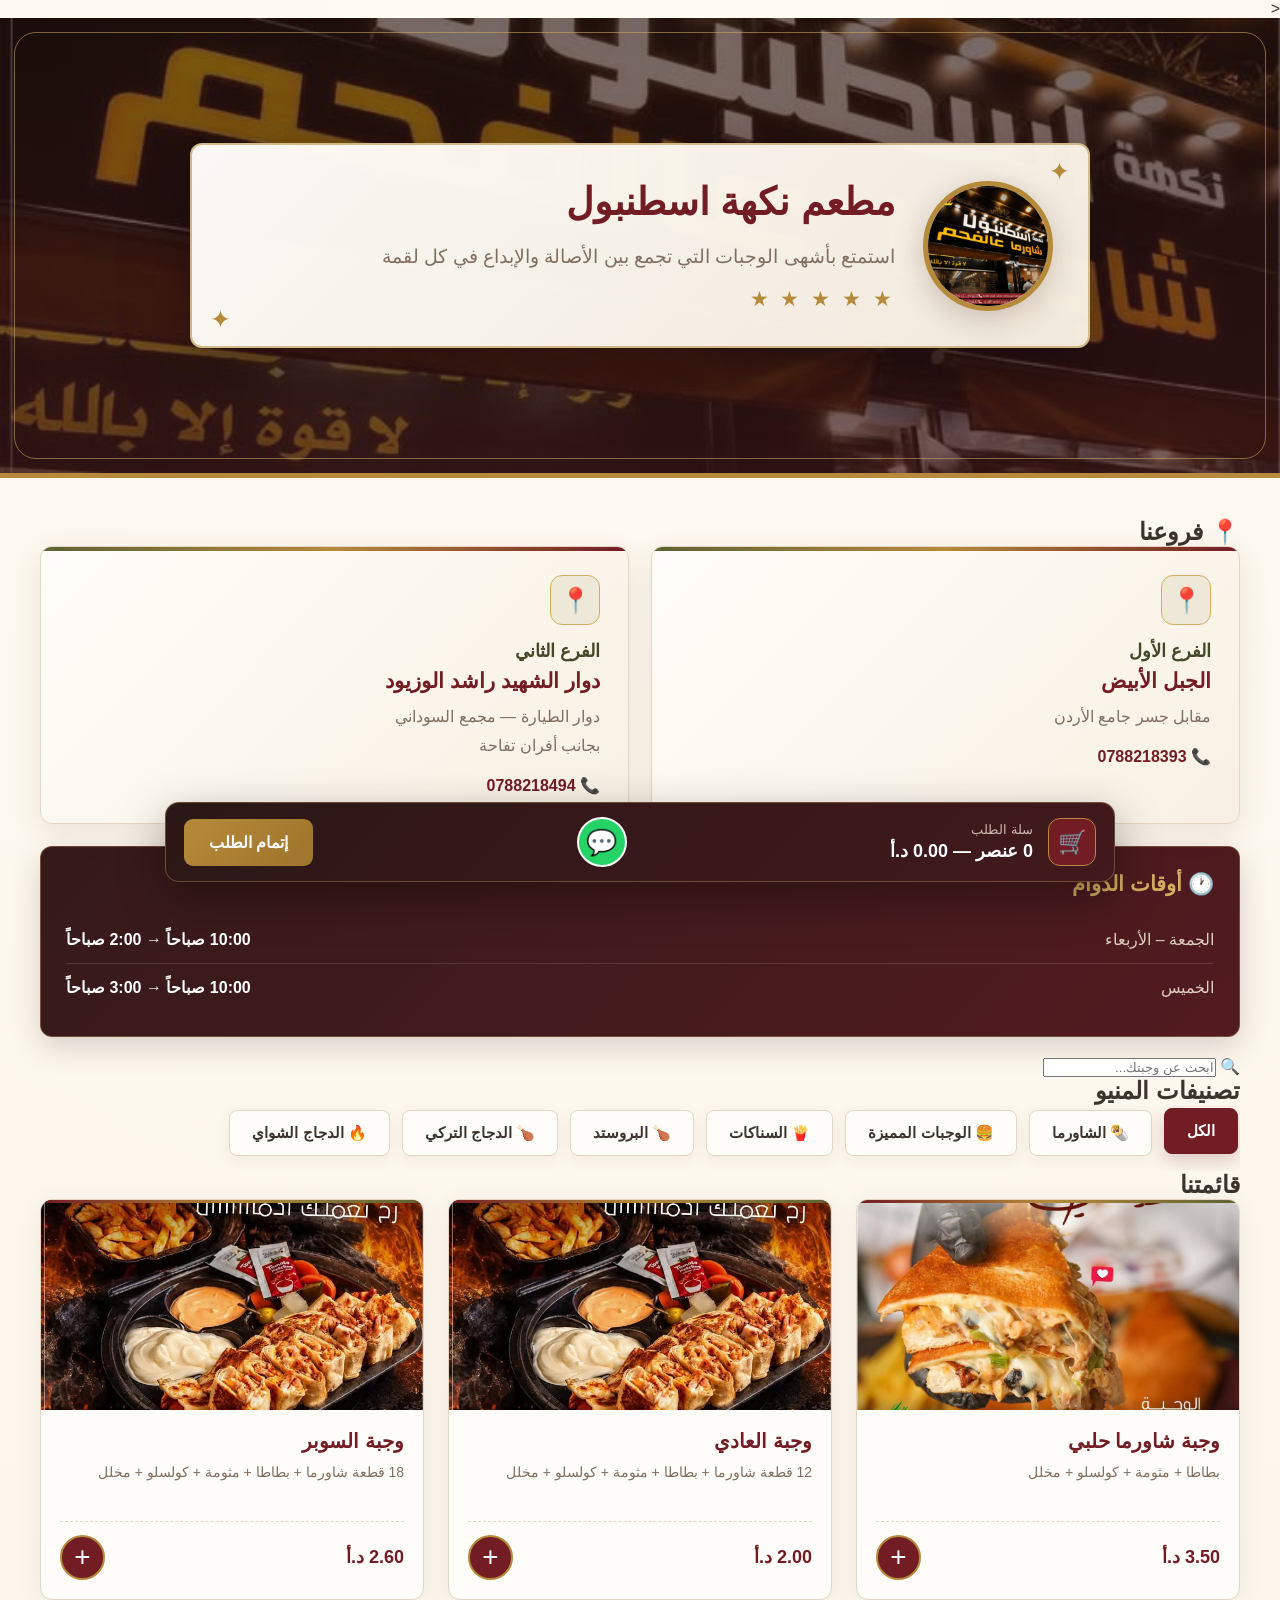
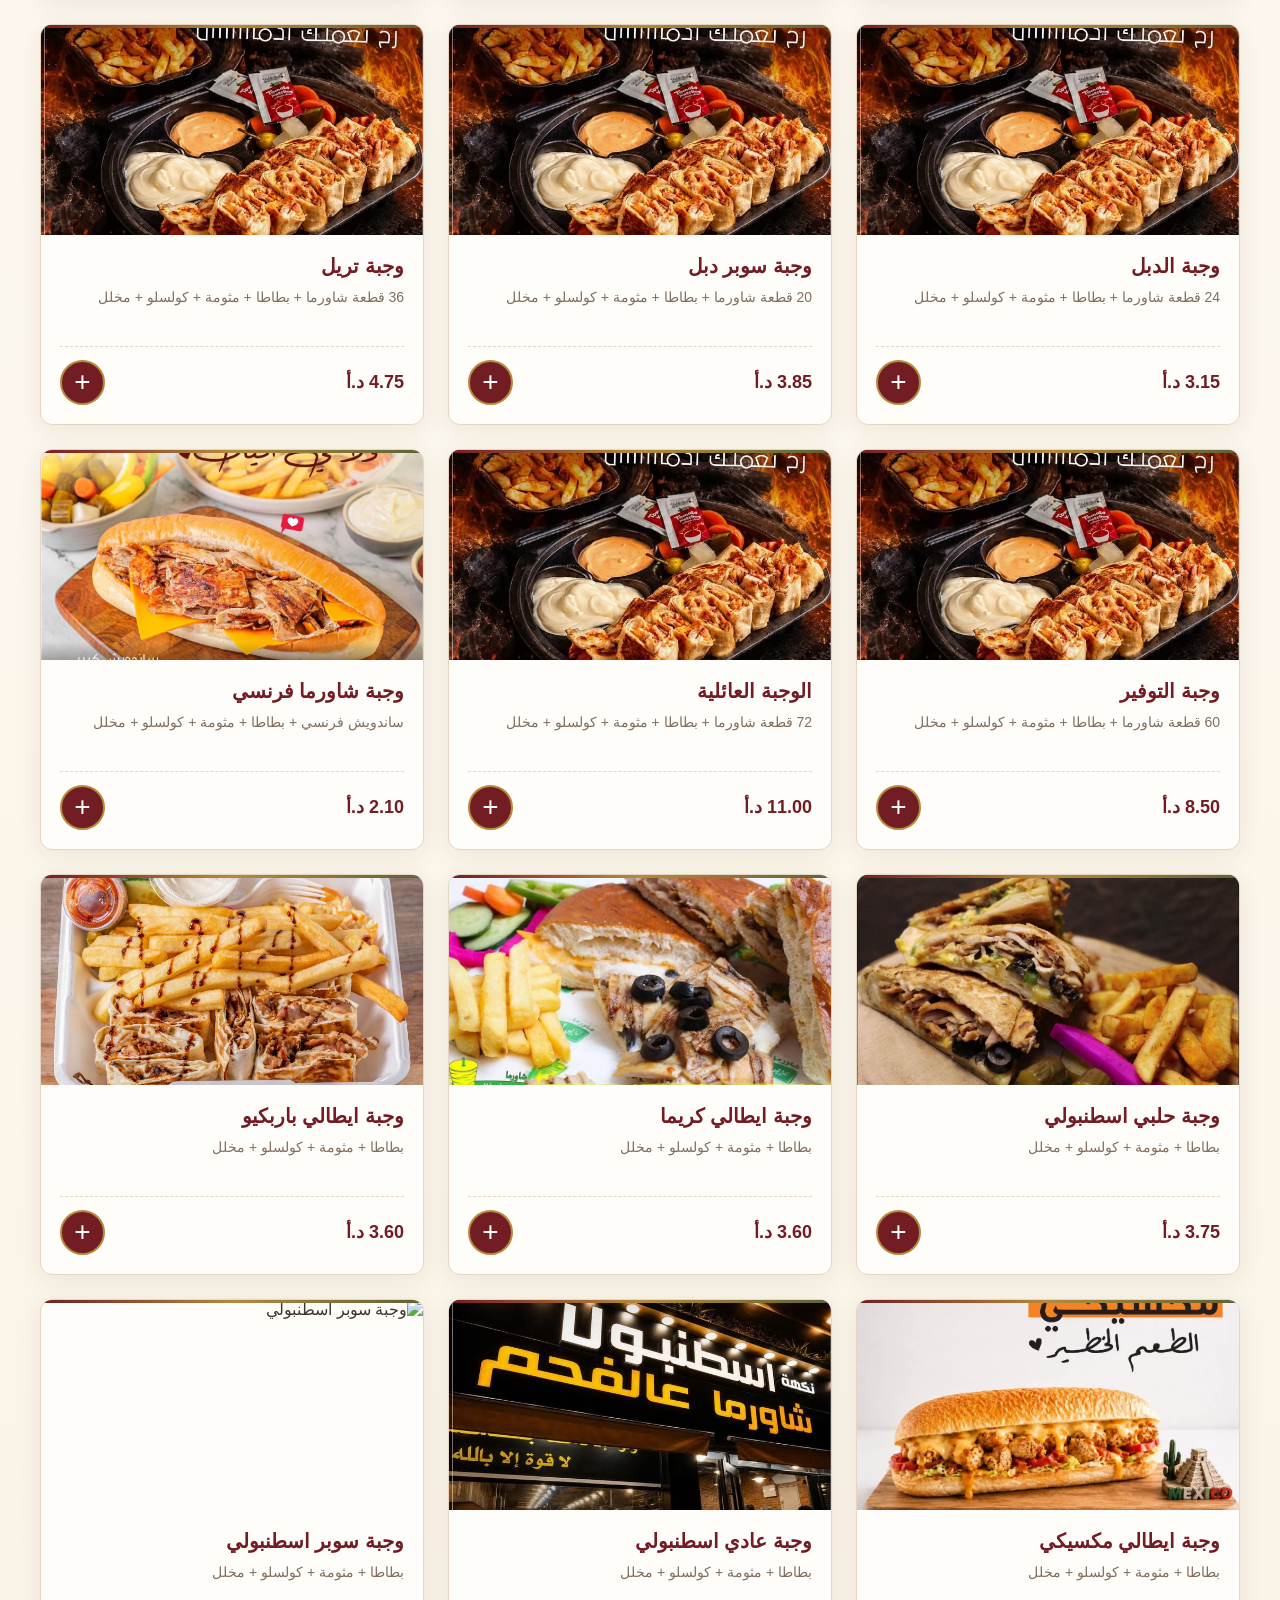
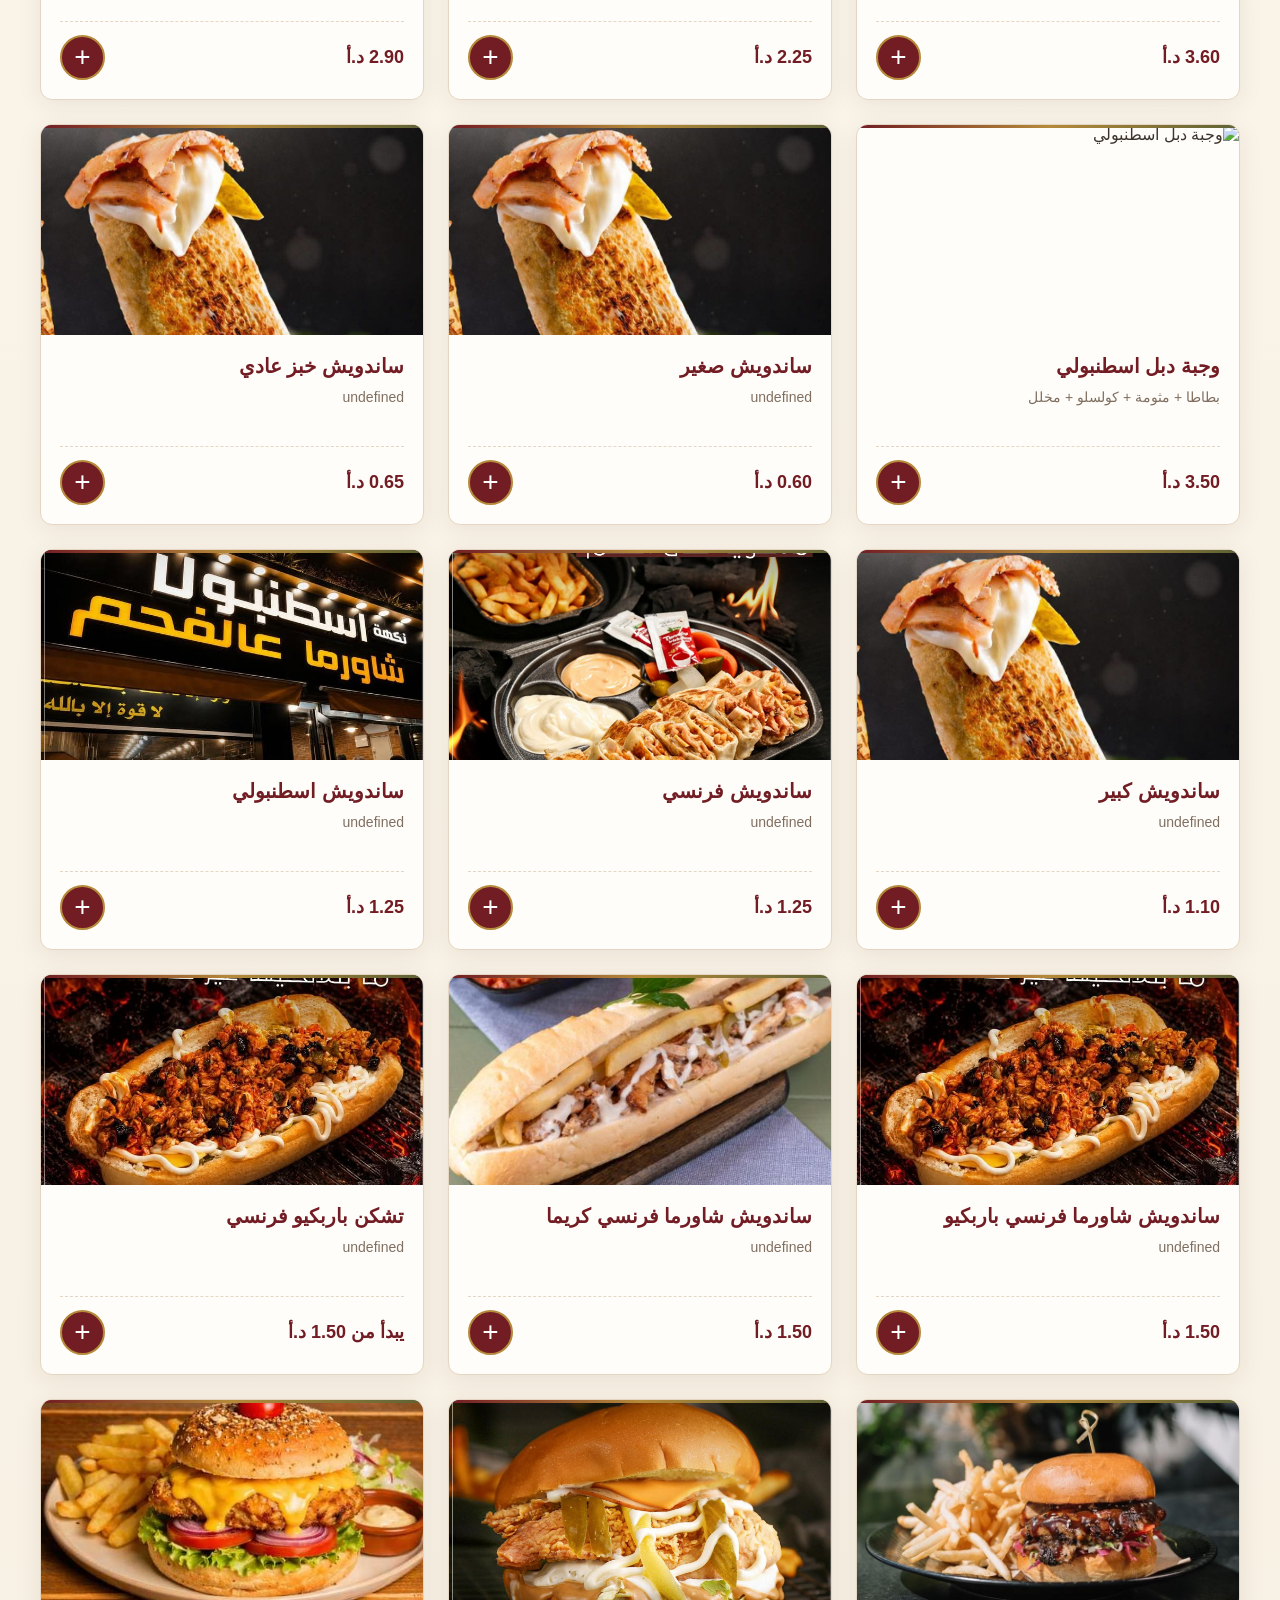
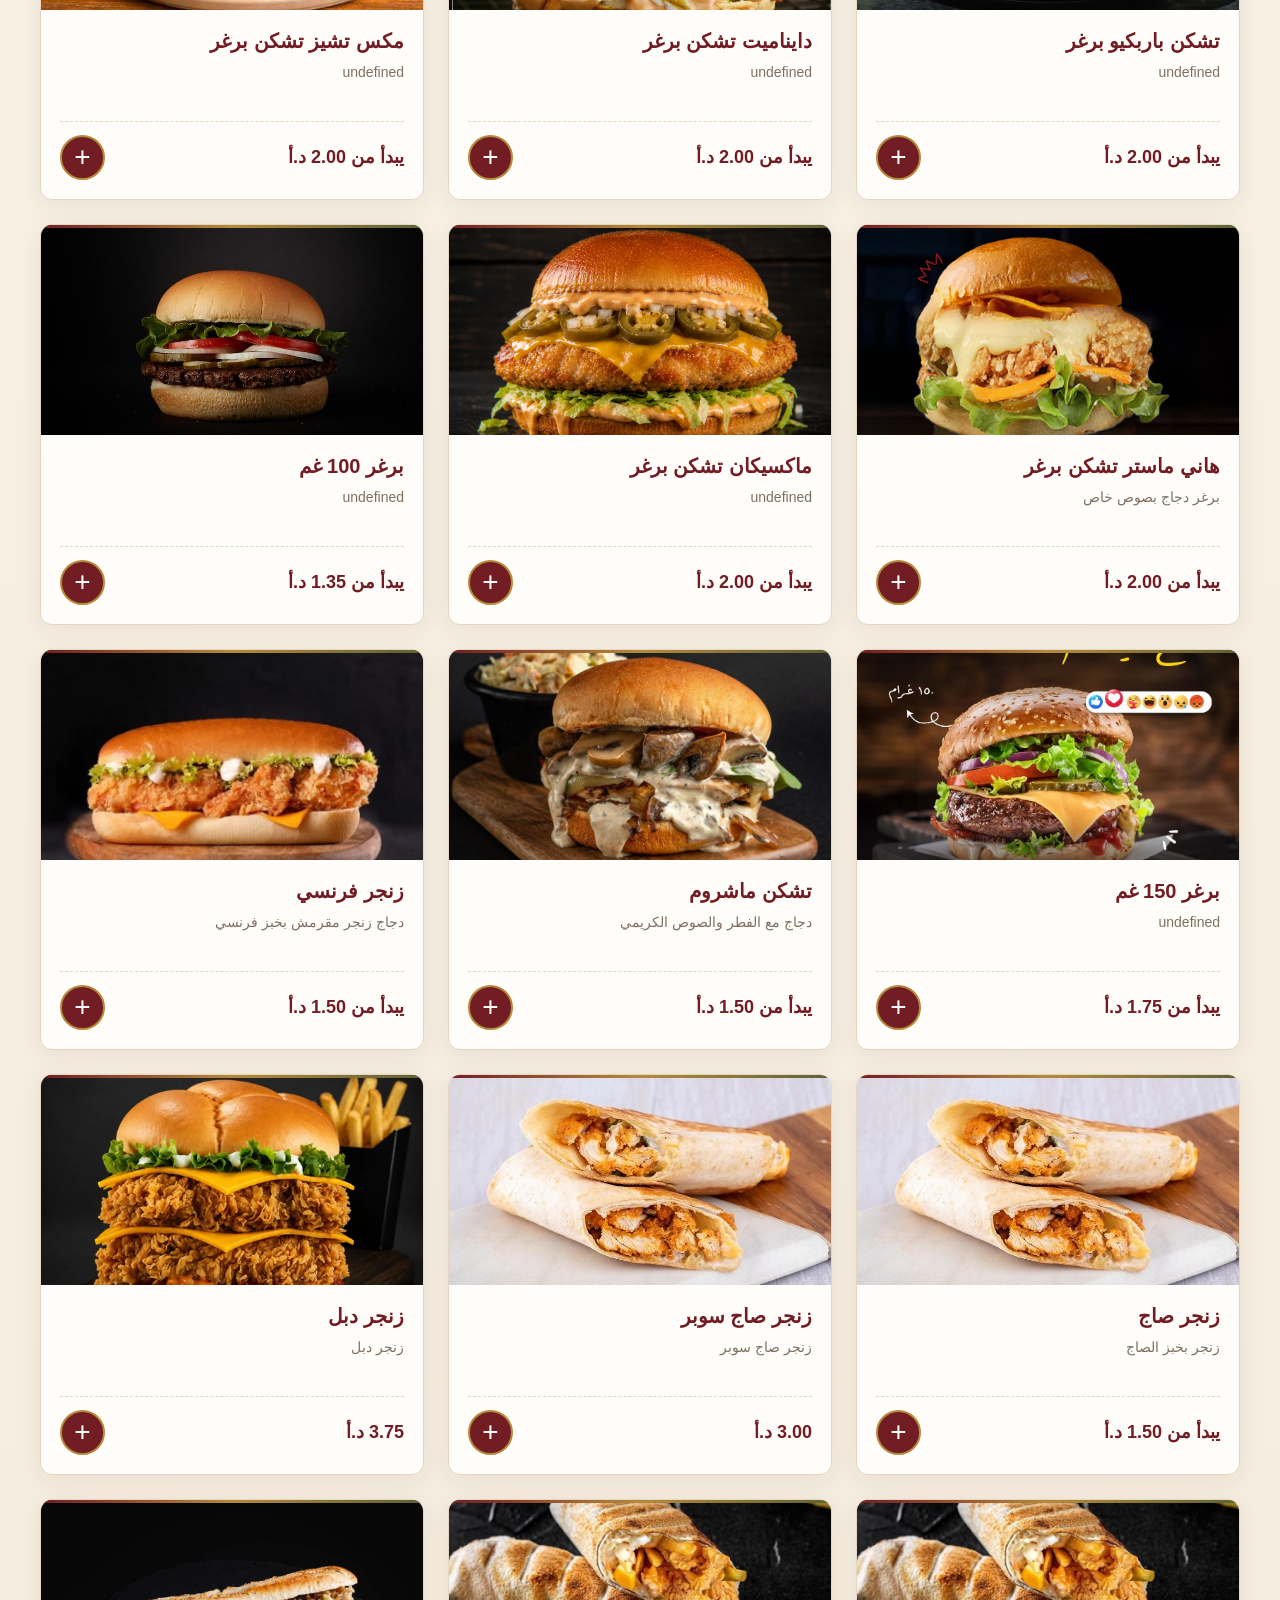
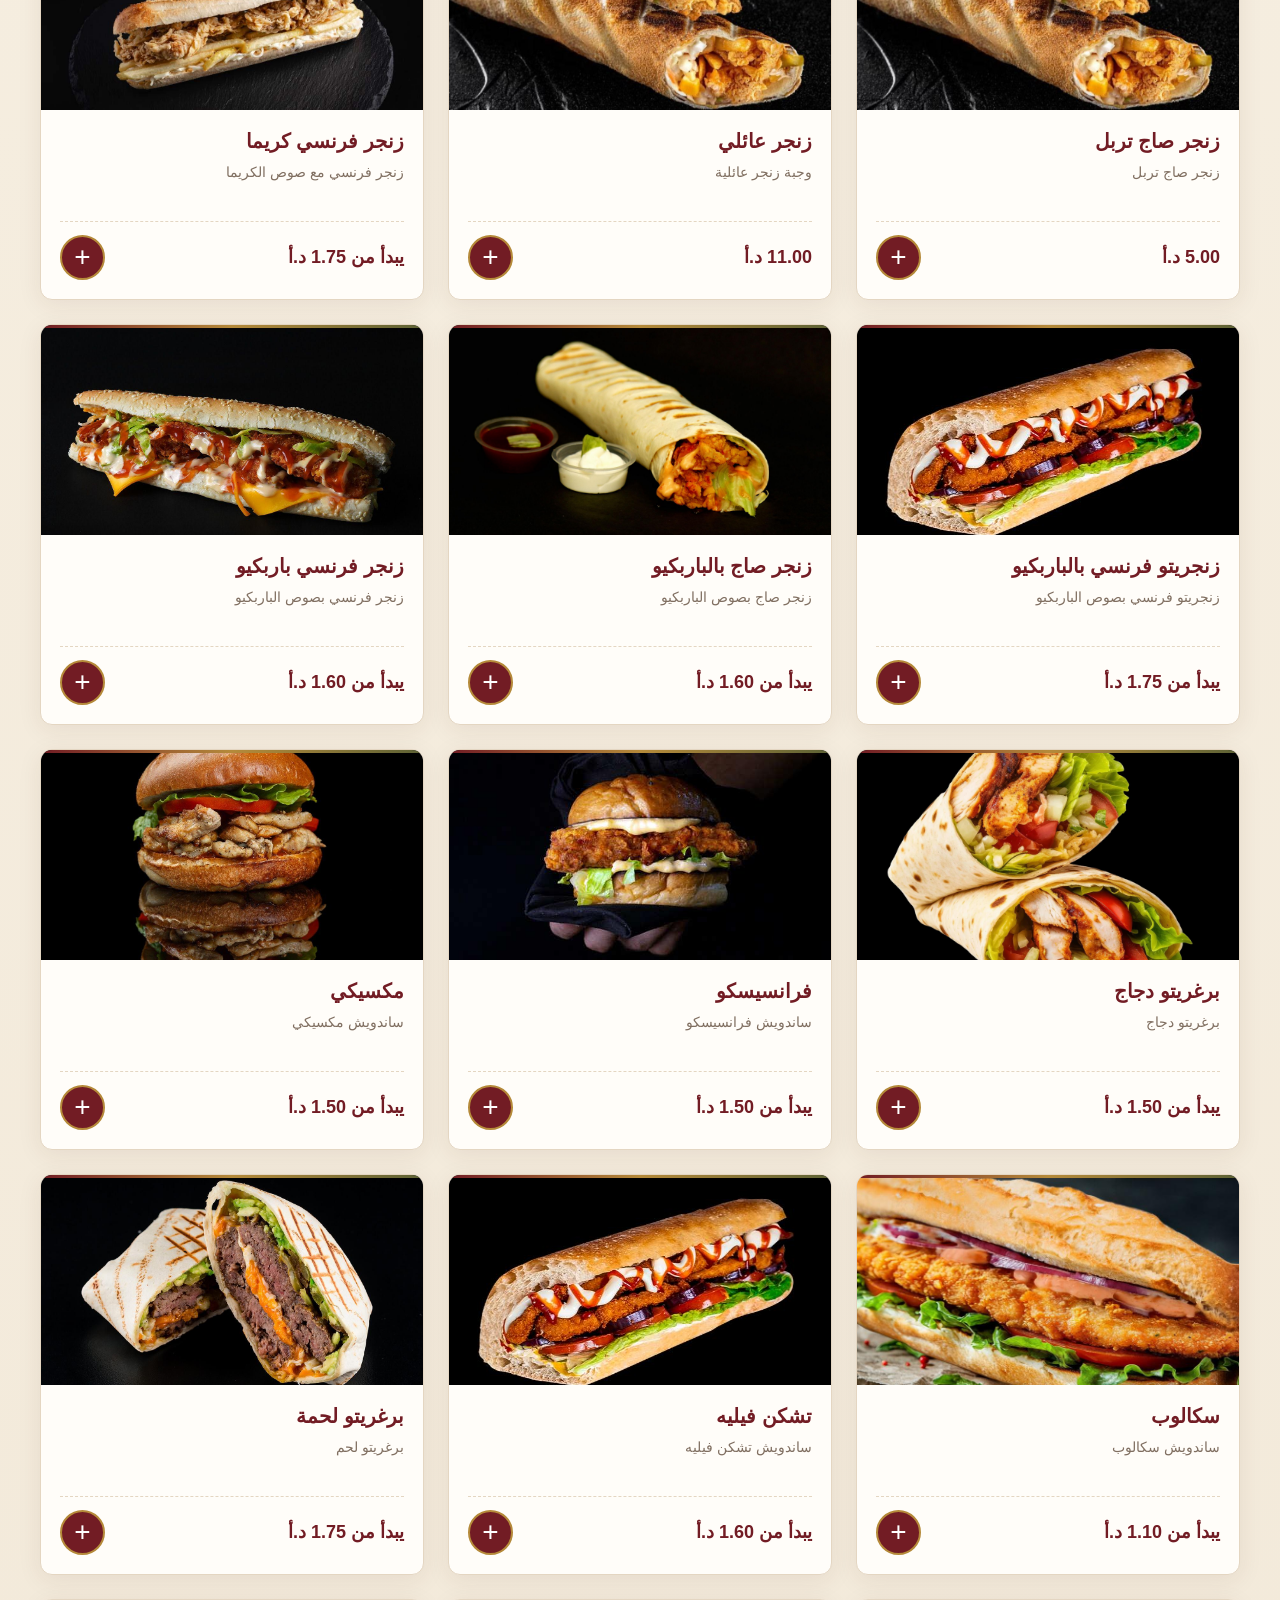
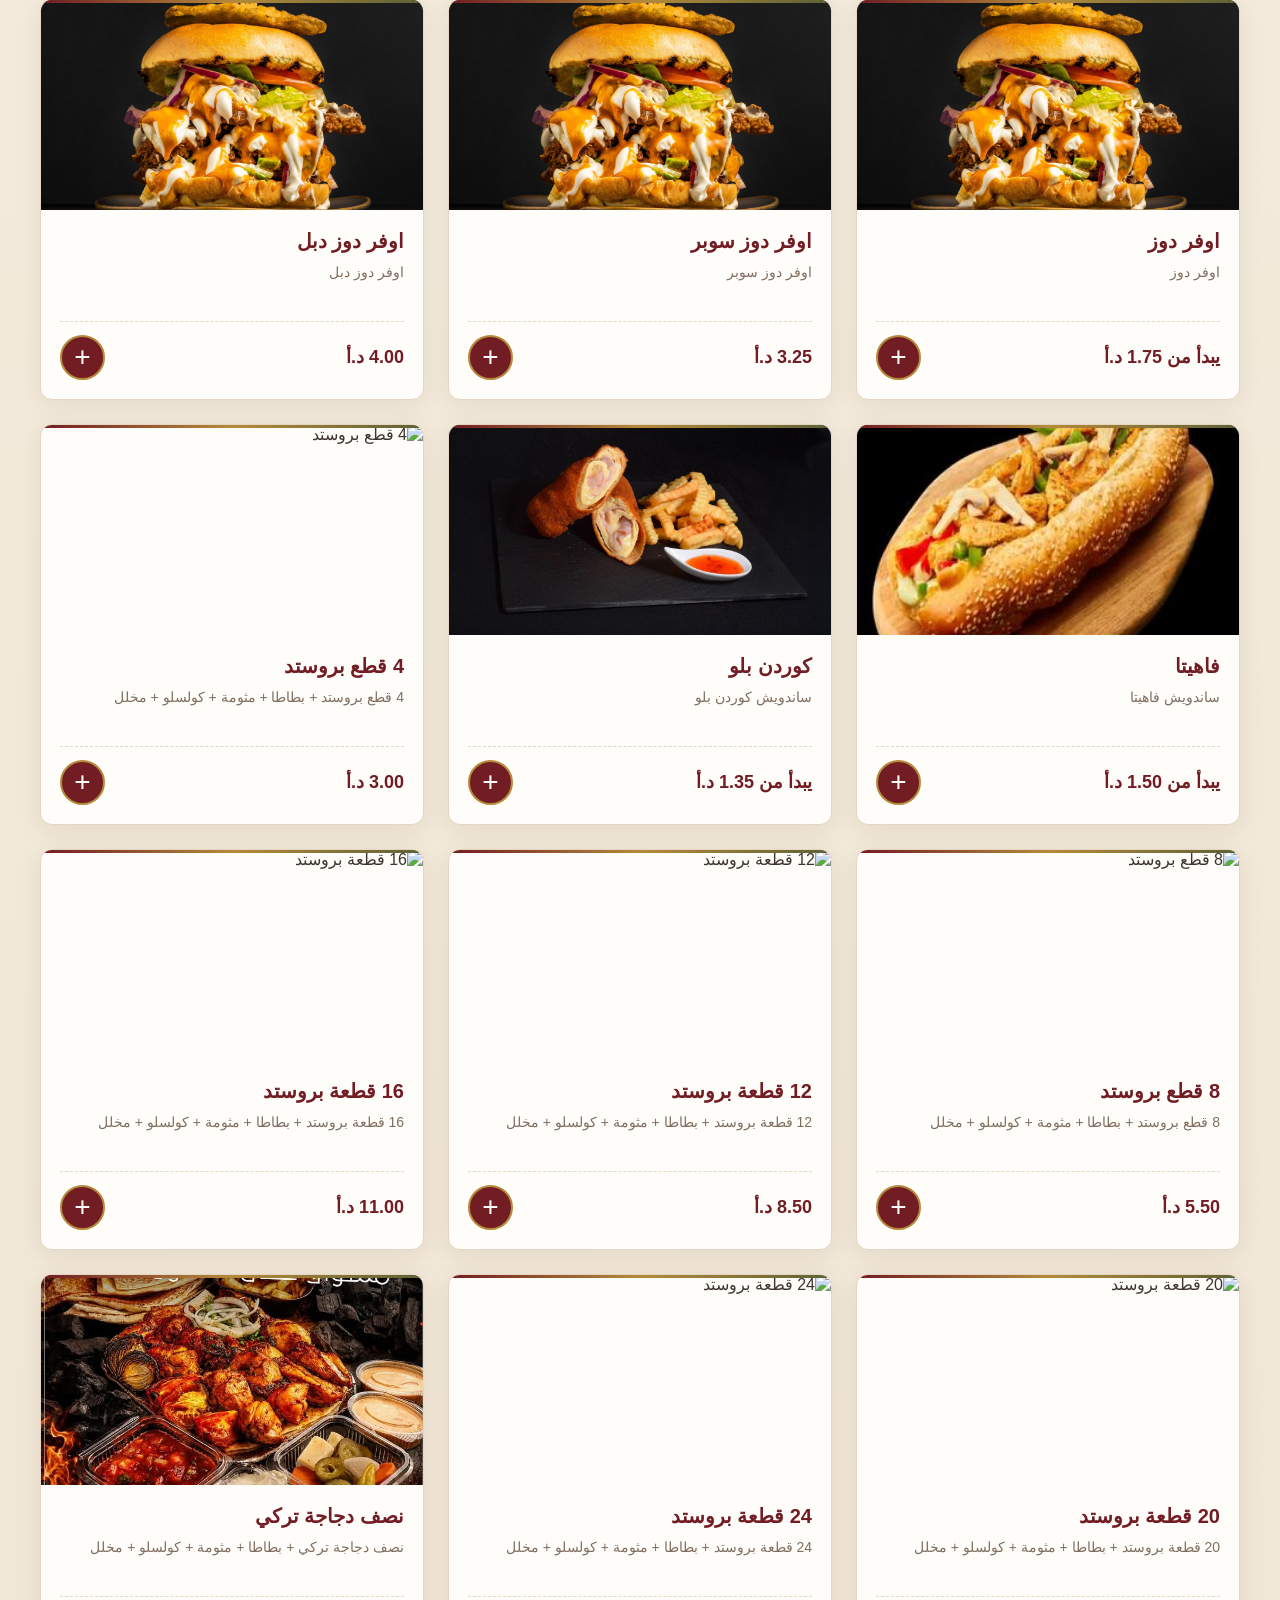
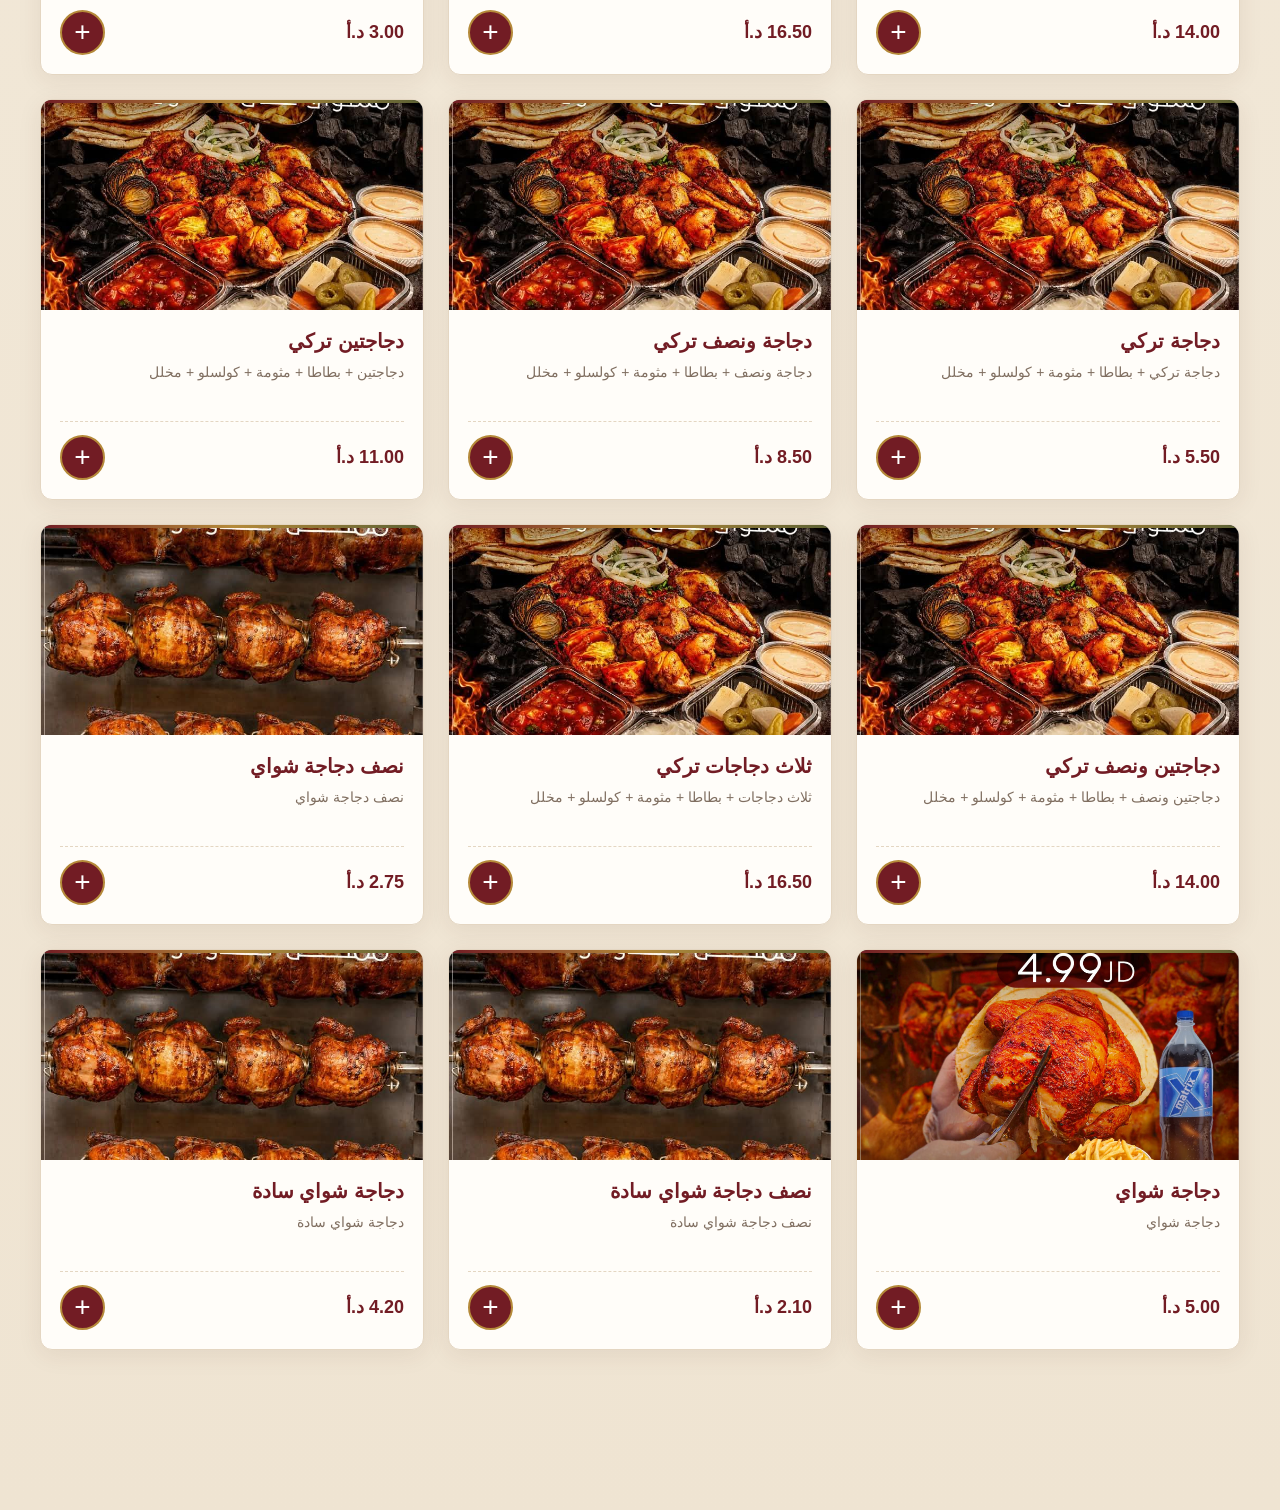
==== commit 954f5c3e: "Add files via upload" ====
--- a/index.html
+++ b/index.html
@@ -8,7 +8,57 @@
   <title>مطعم نكهة اسطنبول</title>
 
   <<style>
-
+* {
+  box-sizing: border-box;
+  margin: 0;
+  padding: 0;
+}
+function filterMenu() {
+    const searchInput = document.getElementById("searchInput");
+    const search = (searchInput.value || "").trim().toLowerCase();
+
+    let filtered = menu;
+
+    // فلترة حسب التصنيف
+    if (currentCategory !== "all") {
+        filtered = filtered.filter(food => food.category === currentCategory);
+    }
+
+    // فلترة حسب البحث
+    if (search !== "") {
+        filtered = filtered.filter(food => {
+            const name = String(food.name || "").toLowerCase();
+            const description = String(food.description || "").toLowerCase();
+
+            return name.includes(search) || description.includes(search);
+        });
+    }
+
+    displayMenu(filtered);
+}
+
+// البحث أثناء الكتابة
+const searchInput = document.getElementById("searchInput");
+
+if (searchInput) {
+    searchInput.addEventListener("input", filterMenu);
+}
+
+// التصنيفات
+document.querySelectorAll(".category-btn").forEach(button => {
+    button.addEventListener("click", function () {
+
+        document.querySelectorAll(".category-btn").forEach(btn => {
+            btn.classList.remove("active");
+        });
+
+        this.classList.add("active");
+
+        currentCategory = this.dataset.category;
+
+        filterMenu();
+    });
+});
   /* =========================
      SHAMI THEME
   ========================= */
@@ -183,7 +233,311 @@
     letter-spacing: 3px;
   }
 
-
+/* =========================
+   RESPONSIVE - MOBILE
+========================= */
+
+@media (max-width: 650px) {
+
+  body {
+    font-size: 14px;
+  }
+
+  /* HERO */
+  .hero {
+    min-height: 300px;
+    padding: 20px 12px;
+  }
+
+  .hero::before {
+    inset: 6px;
+    border-radius: 15px;
+  }
+
+  .hero-card {
+    width: 96%;
+    flex-direction: column;
+    text-align: center;
+    padding: 18px 14px;
+    gap: 12px;
+    border-radius: 12px;
+  }
+
+  .restaurant-logo {
+    width: 80px;
+    height: 80px;
+    min-width: 80px;
+    border-width: 3px;
+  }
+
+  .hero-content h1 {
+    font-size: 23px;
+    margin-bottom: 7px;
+  }
+
+  .hero-content p {
+    font-size: 14px;
+    line-height: 1.7;
+  }
+
+  .stars {
+    font-size: 17px;
+    margin-top: 7px;
+  }
+
+
+  /* MAIN */
+  .container {
+    width: 94%;
+    padding-bottom: 130px;
+  }
+
+
+  /* SEARCH */
+  .search-box {
+    margin: 20px auto 18px;
+  }
+
+  .search-box input {
+    padding: 13px 45px 13px 14px;
+    font-size: 14px;
+    border-radius: 10px;
+  }
+
+  .search-icon {
+    right: 15px;
+    font-size: 19px;
+  }
+
+
+  /* SECTION TITLES */
+  .section-title {
+    font-size: 20px;
+    margin: 25px 0 13px;
+    padding-right: 13px;
+  }
+
+  .section-title::before {
+    width: 4px;
+    height: 22px;
+    top: 2px;
+  }
+
+
+  /* CATEGORIES */
+  .categories {
+    gap: 8px;
+    padding-bottom: 10px;
+  }
+
+  .category-btn {
+    padding: 9px 14px;
+    font-size: 13px;
+    border-radius: 7px;
+  }
+
+
+  /* MENU */
+  .menu-grid {
+    grid-template-columns: repeat(2, 1fr);
+    gap: 10px;
+  }
+
+
+  /* FOOD CARD */
+  .food-card {
+    border-radius: 10px;
+  }
+
+  .food-card:hover {
+    transform: none;
+  }
+
+
+  /* SMALLER FOOD IMAGE */
+  .food-image {
+    height: 125px;
+    width: 100%;
+    object-fit: cover;
+  }
+
+
+  .food-info {
+    padding: 10px;
+  }
+
+  .food-info h3 {
+    font-size: 15px;
+    line-height: 1.4;
+    margin-bottom: 4px;
+  }
+
+  .food-description {
+    font-size: 11px;
+    line-height: 1.5;
+    min-height: 34px;
+
+    display: -webkit-box;
+    -webkit-line-clamp: 2;
+    -webkit-box-orient: vertical;
+    overflow: hidden;
+  }
+
+
+  .food-bottom {
+    margin-top: 8px;
+    padding-top: 8px;
+    gap: 5px;
+  }
+
+  .price {
+    font-size: 13px;
+  }
+
+
+  /* ADD BUTTON */
+  .add-btn {
+    width: 34px;
+    height: 34px;
+    font-size: 21px;
+    border-width: 1px;
+  }
+
+
+  /* BRANCHES */
+  .branches-section {
+    width: 94%;
+    margin-top: 25px;
+  }
+
+  .branches-grid {
+    grid-template-columns: 1fr;
+    gap: 12px;
+  }
+
+  .branch-card {
+    padding: 17px;
+    border-radius: 10px;
+  }
+
+  .branch-icon {
+    width: 40px;
+    height: 40px;
+    font-size: 20px;
+    margin-bottom: 10px;
+  }
+
+  .branch-card h3 {
+    font-size: 15px;
+  }
+
+  .branch-card h4 {
+    font-size: 17px;
+  }
+
+  .branch-card p {
+    font-size: 13px;
+    line-height: 1.6;
+  }
+
+
+  /* WORKING HOURS */
+  .working-hours {
+    padding: 17px;
+    border-radius: 10px;
+  }
+
+  .working-hours h3 {
+    font-size: 17px;
+    margin-bottom: 12px;
+  }
+
+  .hours-row {
+    flex-direction: row;
+    gap: 8px;
+    padding: 10px 0;
+    font-size: 12px;
+  }
+
+
+  /* CART BAR */
+  .cart-bar {
+    bottom: 8px;
+    width: 96%;
+    padding: 8px 10px;
+    border-radius: 11px;
+    gap: 8px;
+  }
+
+  .cart-info {
+    gap: 8px;
+  }
+
+  .cart-icon {
+    width: 38px;
+    height: 38px;
+    font-size: 18px;
+    border-radius: 9px;
+  }
+
+  .cart-text small {
+    font-size: 10px;
+  }
+
+  .cart-text strong {
+    font-size: 12px;
+  }
+
+  .checkout-btn {
+    padding: 10px 13px;
+    font-size: 12px;
+    border-radius: 8px;
+  }
+
+  .whatsapp-btn {
+    display: none;
+  }
+
+
+  /* MODAL */
+  .modal-overlay {
+    padding: 10px;
+  }
+
+  .modal {
+    width: 100%;
+    padding: 17px;
+    border-radius: 12px;
+  }
+
+  .modal-header h2 {
+    font-size: 19px;
+  }
+
+  .selected-food img {
+    width: 60px;
+    height: 60px;
+  }
+
+  .selected-food h3 {
+    font-size: 15px;
+  }
+
+  .selected-food p {
+    font-size: 12px;
+  }
+
+  .size-option {
+    padding: 11px;
+    font-size: 13px;
+  }
+
+  .modal-add {
+    padding: 13px;
+    font-size: 14px;
+  }
+
+}
   /* =========================
      MAIN
   ========================= */
@@ -194,100 +548,6 @@
     margin: auto;
 
     padding-bottom: 160px;
-  }
-
-
-  /* =========================
-     SEARCH
-  ========================= */
-
-  .search-box {
-    margin: 35px auto 25px;
-
-    position: relative;
-
-    max-width: 750px;
-  }
-
-  .search-box input {
-    width: 100%;
-
-    padding: 18px 55px 18px 20px;
-
-    border:
-      1px solid var(--border);
-
-    border-radius: 12px;
-
-    background: var(--white);
-
-    box-shadow: var(--shadow);
-
-    font-size: 17px;
-
-    outline: none;
-
-    color: var(--text);
-  }
-
-  .search-box input::placeholder {
-    color: #a39180;
-  }
-
-  .search-box input:focus {
-    border-color: var(--gold);
-
-    box-shadow:
-      0 5px 25px rgba(181,138,58,0.15);
-  }
-
-  .search-icon {
-    position: absolute;
-
-    right: 20px;
-
-    top: 50%;
-
-    transform: translateY(-50%);
-
-    font-size: 23px;
-
-    color: var(--burgundy);
-  }
-
-
-  /* =========================
-     SECTION TITLE
-  ========================= */
-
-  .section-title {
-    font-size: 26px;
-
-    margin: 38px 0 18px;
-
-    color: var(--burgundy);
-
-    font-weight: 800;
-
-    position: relative;
-
-    padding-right: 18px;
-  }
-
-  .section-title::before {
-    content: "";
-
-    position: absolute;
-
-    right: 0;
-    top: 4px;
-
-    width: 5px;
-    height: 27px;
-
-    background: var(--gold);
-
-    border-radius: 4px;
   }
 
 
@@ -1335,20 +1595,16 @@
 
     <!-- SEARCH -->
 
-    <div class="search-box">
-
-      <span class="search-icon">
-        🔍
-      </span>
-
-      <input
-        type="text"
-        id="searchInput"
-        placeholder="ابحث في المنيو..."
-      >
-
-    </div>
-
+   <div class="search-box">
+    <span class="search-icon">🔍</span>
+
+    <input 
+        type="text" 
+        id="searchInput" 
+        placeholder="ابحث عن وجبتك..."
+        autocomplete="off"
+    >
+</div>
 
 
     <!-- CATEGORIES -->
@@ -1571,7 +1827,77 @@
 
   <script>
 
-
+/* =========================================
+   البحث + التصنيفات
+========================================= */
+
+let currentCategory = "all";
+
+function filterMenu() {
+
+    const searchInput = document.getElementById("searchInput");
+
+    const search = (searchInput?.value || "")
+        .trim()
+        .toLowerCase();
+
+    let filtered = menu;
+
+    // فلترة حسب التصنيف
+    if (currentCategory !== "all") {
+        filtered = filtered.filter(food =>
+            food.category === currentCategory
+        );
+    }
+
+    // فلترة حسب البحث
+    if (search !== "") {
+
+        filtered = filtered.filter(food => {
+
+            const name = String(food.name || "").toLowerCase();
+
+            const description = String(food.description || "")
+                .toLowerCase();
+
+            return (
+                name.includes(search) ||
+                description.includes(search)
+            );
+        });
+    }
+
+    displayMenu(filtered);
+}
+
+
+/* البحث أثناء الكتابة */
+
+const searchInput = document.getElementById("searchInput");
+
+if (searchInput) {
+    searchInput.addEventListener("input", filterMenu);
+}
+
+
+/* أزرار التصنيفات */
+
+document.querySelectorAll(".category-btn").forEach(button => {
+
+    button.addEventListener("click", function () {
+
+        document
+            .querySelectorAll(".category-btn")
+            .forEach(btn => btn.classList.remove("active"));
+
+        this.classList.add("active");
+
+        currentCategory = this.dataset.category;
+
+        filterMenu();
+    });
+
+});
     /* =========================================
        MENU DATA
     ========================================= */
